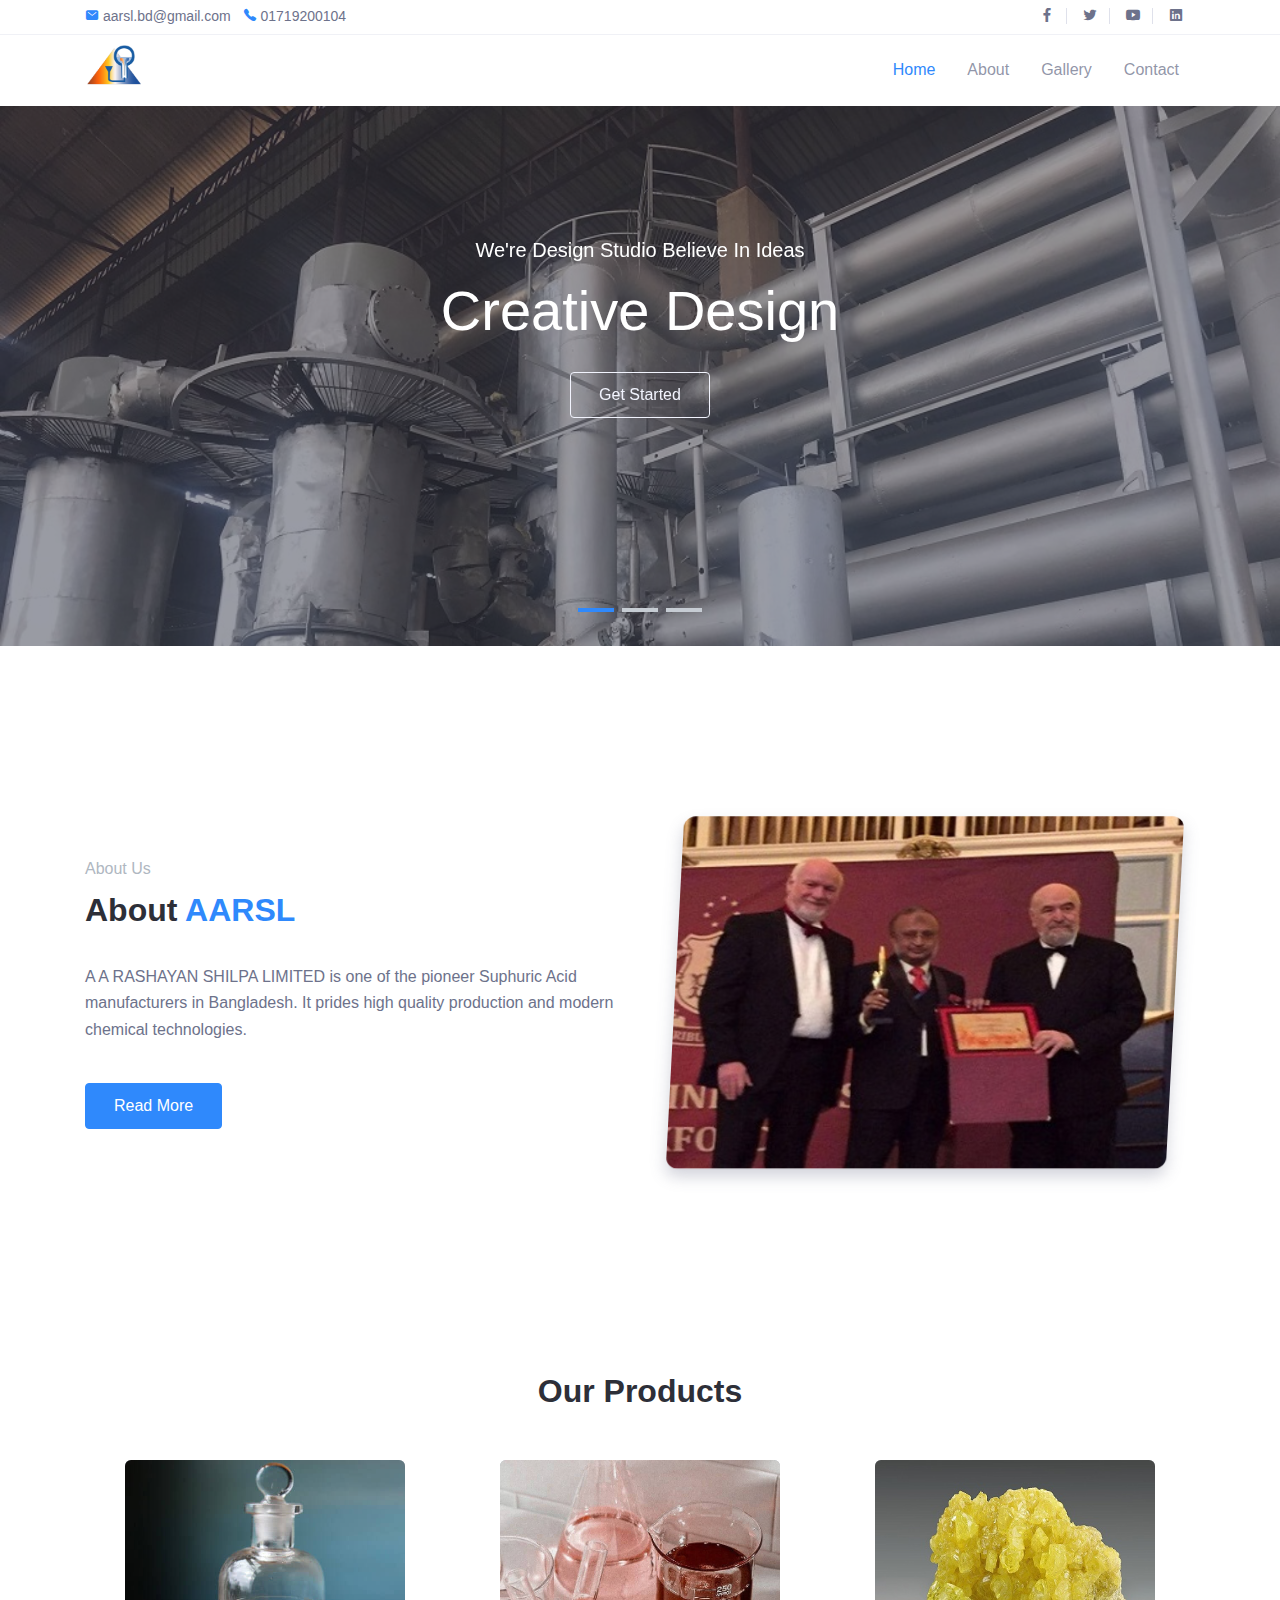
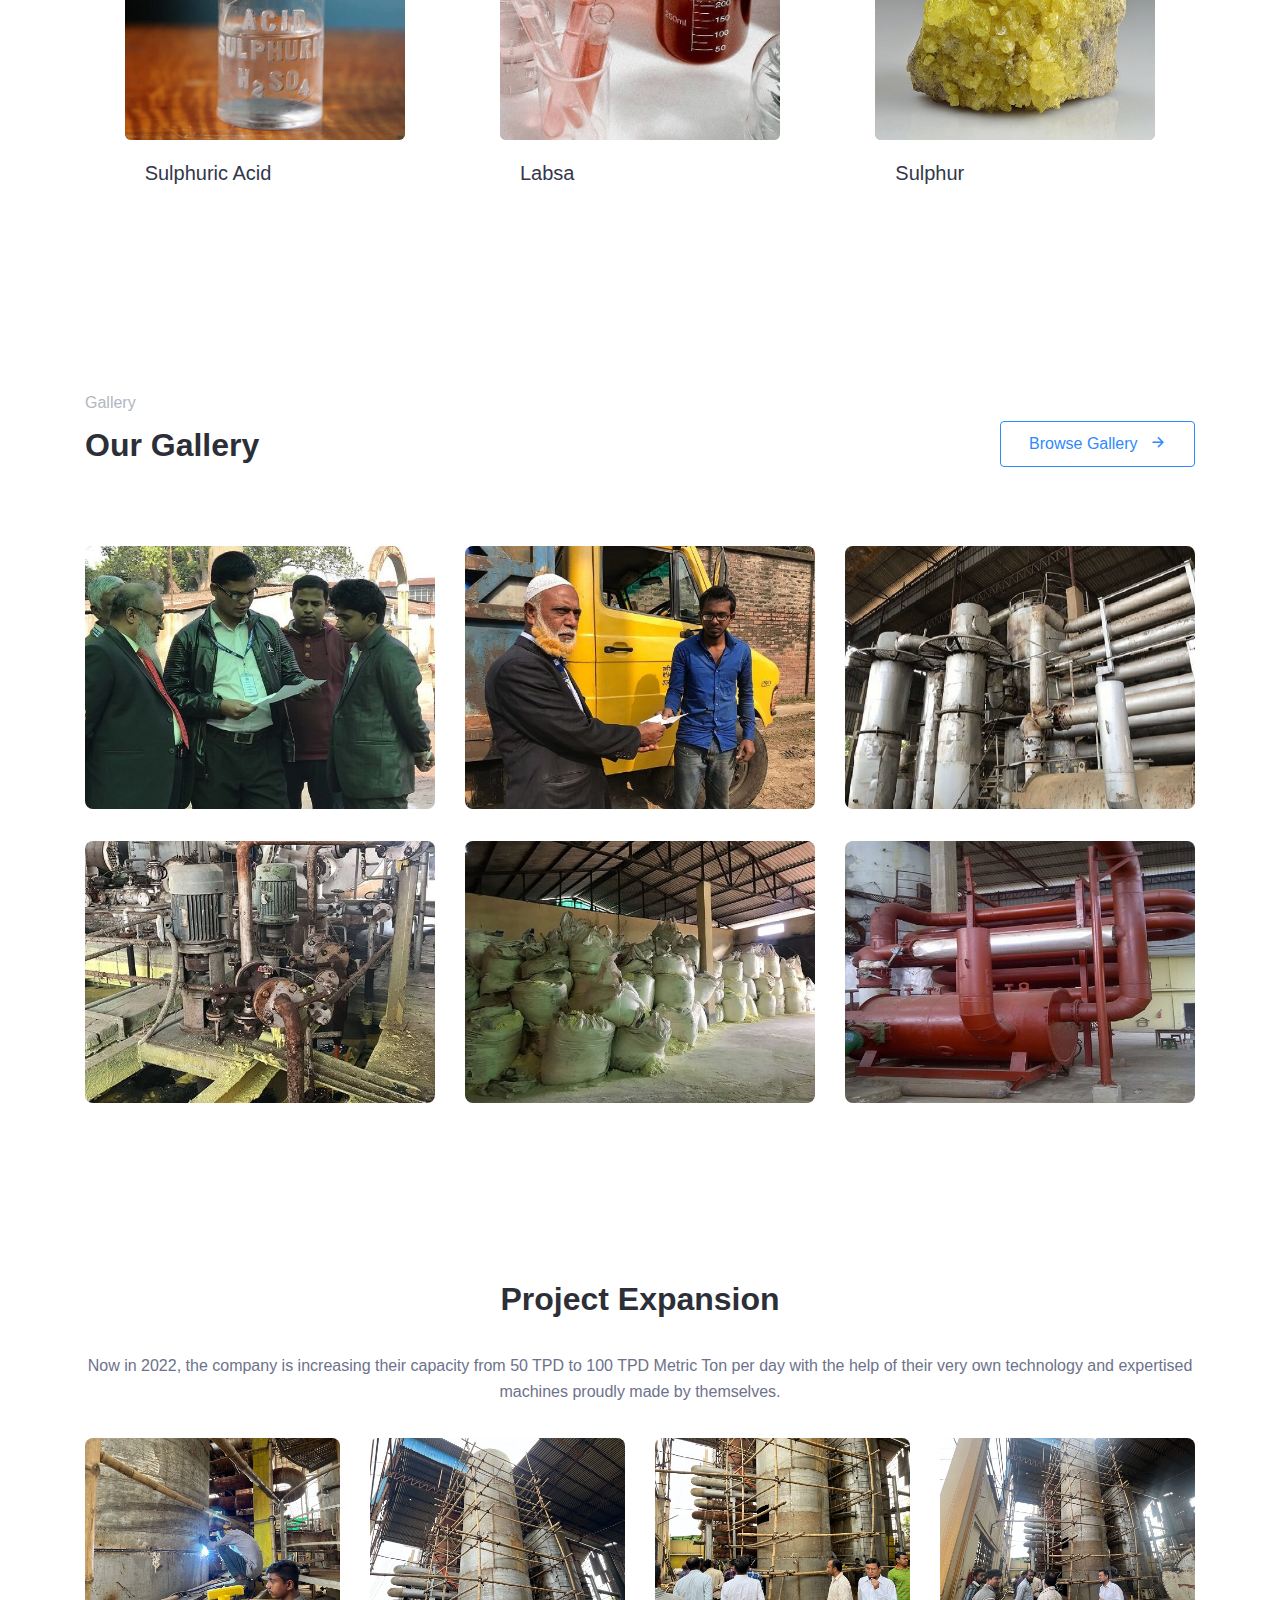
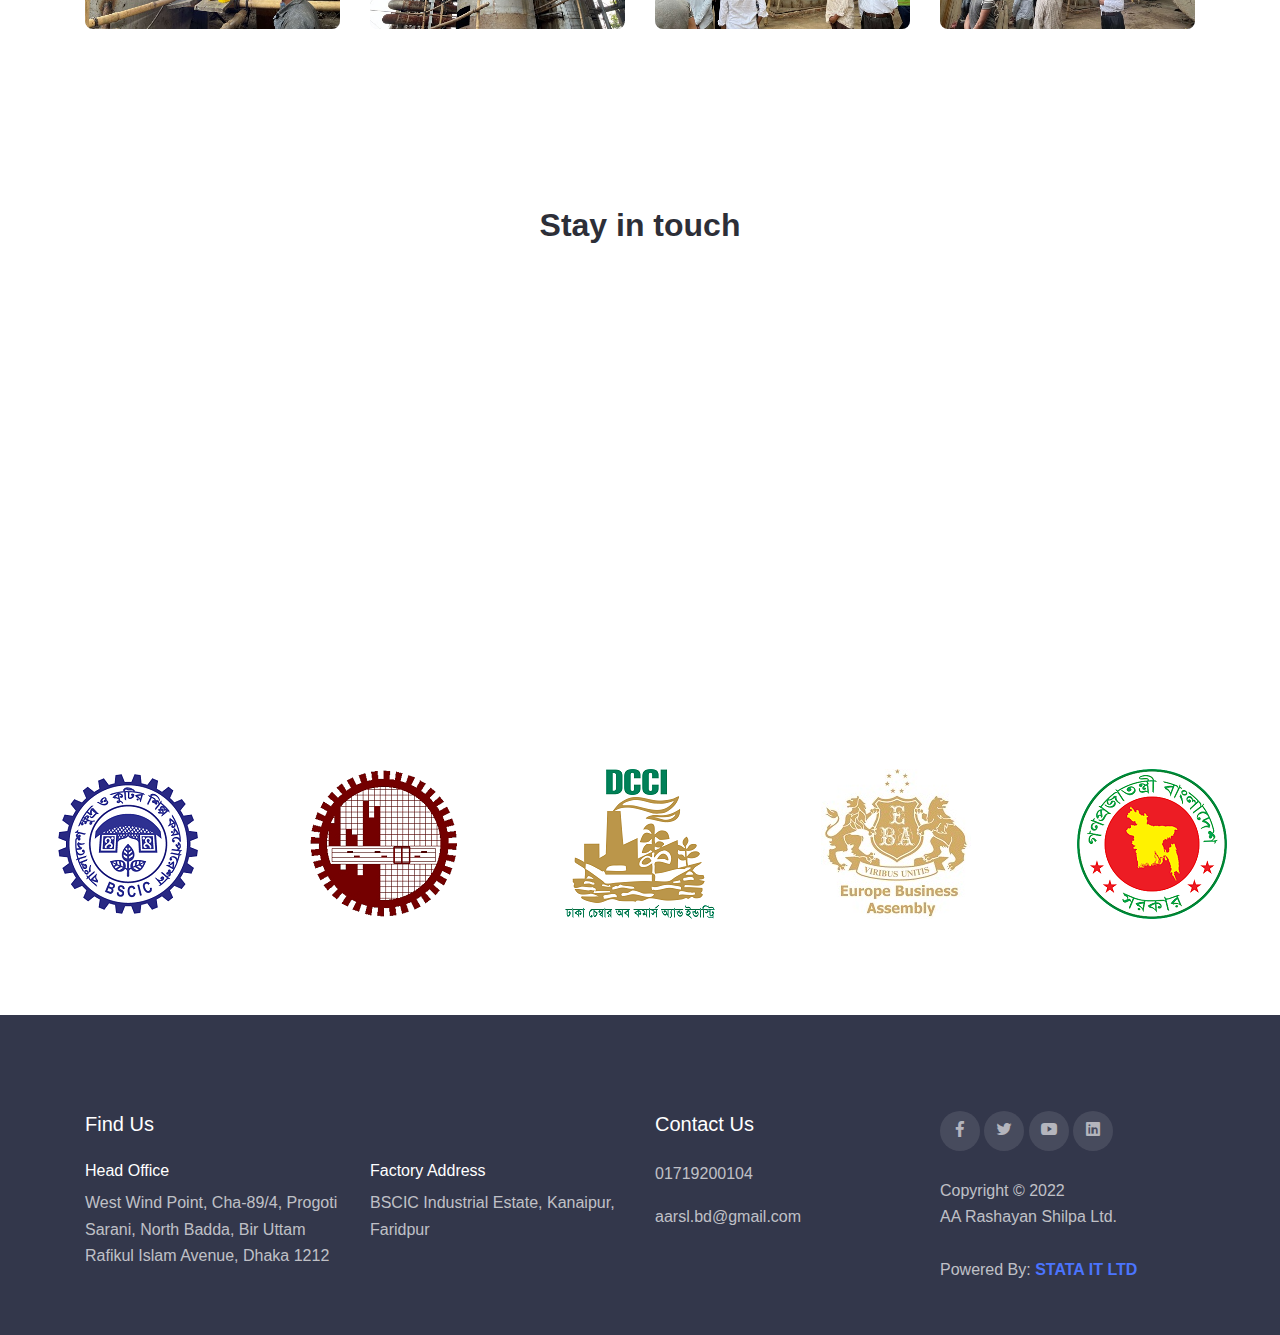
==== html/index.html @ 82ec521a "first commit" ====
<!DOCTYPE html>
<html lang="en">
  <head>
    <meta charset="UTF-8" />
    <meta name="viewport" content="width=device-width, initial-scale=1.0" />

    <meta http-equiv="X-UA-Compatible" content="IE=edge" />

    <meta name="copyright" content="MACode ID, https://macodeid.com/" />

    <title>AA Rashayan Shilpa Ltd.</title>

    <link rel="icon" href="../assets/img/AAA-LOGO.png" type="image/icon type" />

    <link rel="stylesheet" href="../assets/css/bootstrap.css" />

    <link rel="stylesheet" href="../assets/css/maicons.css" />

    <link rel="stylesheet" href="../assets/vendor/animate/animate.css" />

    <link
      rel="stylesheet"
      href="../assets/vendor/owl-carousel/css/owl.carousel.css"
    />

    <link
      rel="stylesheet"
      href="../assets/vendor/fancybox/css/jquery.fancybox.css"
    />

    <link rel="stylesheet" href="../assets/css/theme.css" />

    <link rel="stylesheet" href="../assets/css/style.css" />
  </head>
  <body>
    <!-- Back to top button -->
    <div class="back-to-top"></div>

    <header>
      <div class="top-bar">
        <div class="container">
          <div class="row align-items-center">
            <div class="col-md-8">
              <div class="d-inline-block">
                <span class="mai-mail fg-primary"></span>
                <a href="mailto:contact@mail.com">aarsl.bd@gmail.com</a>
              </div>
              <div class="d-inline-block ml-2">
                <span class="mai-call fg-primary"></span>
                <a href="tel:+0011223495">01719200104</a>
              </div>
            </div>
            <div class="col-md-4 text-right d-none d-md-block">
              <div class="social-mini-button">
                <a href="#"><span class="mai-logo-facebook-f"></span></a>
                <a href="#"><span class="mai-logo-twitter"></span></a>
                <a href="#"><span class="mai-logo-youtube"></span></a>
                <a href="#"><span class="mai-logo-linkedin"></span></a>
              </div>
            </div>
          </div>
        </div>
        <!-- .container -->
      </div>
      <!-- .top-bar -->

      <nav class="navbar navbar-expand-lg navbar-light">
        <div class="container">
          <a href="index.html" style="margin-top: -10px" class="navbar-brand"
            ><img
              width="60px"
              height="auto"
              src="../assets/img/AAA-LOGO.png"
              alt=""
          /></a>

          <button
            class="navbar-toggler"
            data-toggle="collapse"
            data-target="#navbarContent"
            aria-controls="navbarContent"
            aria-expanded="false"
            aria-label="Toggle navigation"
          >
            <span class="navbar-toggler-icon"></span>
          </button>

          <div class="navbar-collapse collapse" id="navbarContent">
            <ul class="navbar-nav ml-auto pt-3 pt-lg-0">
              <li class="nav-item active">
                <a href="index.html" class="nav-link">Home</a>
              </li>
              <li class="nav-item">
                <a href="about.html" class="nav-link">About</a>
              </li>
              <li class="nav-item">
                <a href="gallery.html" class="nav-link">Gallery</a>
              </li>

              <li class="nav-item">
                <a href="contact.html" class="nav-link">Contact</a>
              </li>
            </ul>
          </div>
        </div>
        <!-- .container -->
      </nav>
      <!-- .navbar -->

      <div class="page-banner home-banner mb-5">
        <div class="slider-wrapper">
          <div class="owl-carousel hero-carousel">
            <div class="hero-carousel-item">
              <img src="../assets/img/slider.jpg" alt="" />
              <div class="img-caption">
                <div class="subhead">We're design studio believe in ideas</div>
                <h1 class="mb-4">Creative Design</h1>
                <a href="#services" class="btn btn-outline-light"
                  >Get Started</a
                >
              </div>
            </div>
            <div class="hero-carousel-item">
              <img src="../assets/img/sliderr.jpg" alt="" />
              <div class="img-caption">
                <h1 class="mb-4">We combine Design, Thinking, and Technical</h1>
                <a href="#services" class="btn btn-outline-light"
                  >Get Started</a
                >
                <a href="#services" class="btn btn-primary">See Pricing</a>
              </div>
            </div>
            <div class="hero-carousel-item">
              <img
                style="background-position: center"
                src="../assets/img/slider1.jpg"
                alt=""
              />
              <div class="img-caption">
                <div class="subhead">Easy way to build perfect website</div>
                <h1 class="mb-4">
                  Beautify handcrafted templates for your website
                </h1>
                <a href="#services" class="btn btn-primary">Read More</a>
              </div>
            </div>
          </div>
        </div>
        <!-- .slider-wrapper -->
      </div>
      <!-- .page-banner -->
    </header>

    <main>
      <div class="page-section">
        <div class="container">
          <div class="row align-items-center">
            <div class="col-lg-6 py-3">
              <div class="subhead">About Us</div>
              <h2 class="title-section">
                About <span class="fg-primary">AARSL</span>
              </h2>

              <p>
                A A RASHAYAN SHILPA LIMITED is one of the pioneer Suphuric Acid
                manufacturers in Bangladesh. It prides high quality production
                and modern chemical technologies.
              </p>

              <a href="about.html" class="btn btn-primary mt-4">Read More</a>
            </div>
            <div class="col-lg-6 py-3">
              <div class="about-img">
                <img src="../assets/img/receive_award.jpg" alt="" />
              </div>
            </div>
          </div>
        </div>
      </div>
      <!-- .page-section -->

      <!-- <div class="page-section">
      <div class="container">
        <div class="text-center">
          <div class="subhead">Our Services</div>
          <h2 class="title-section">See what can we do for your Projects</h2>
        </div>

        <div class="row justify-content-center">
          <div class="col-md-6 col-lg-4 col-xl-3 py-3 mb-3">
            <div class="text-center">
              <div class="img-fluid mb-4">
                <img src="../assets/img/icons/web_development.svg" alt="">
              </div>
              <h5>Web Development</h5>
            </div>
          </div>
          <div class="col-md-6 col-lg-4 col-xl-3 py-3 mb-3">
            <div class="text-center">
              <div class="img-fluid mb-4">
                <img src="../assets/img/icons/graphics_design.svg" alt="">
              </div>
              <h5>Graphics Design</h5>
            </div>
          </div>

          <div class="col-md-6 col-lg-4 col-xl-3 py-3 mb-3">
            <div class="text-center">
              <div class="img-fluid mb-4">
                <img src="../assets/img/icons/seo_and_marketing.svg" alt="">
              </div>
              <h5>SEO & Marketing</h5>
            </div>
          </div>

          <div class="col-md-6 col-lg-4 col-xl-3 py-3 mb-3">
            <div class="text-center">
              <div class="img-fluid mb-4">
                <img src="../assets/img/icons/customer_services.svg" alt="">
              </div>
              <h5>Customer Services</h5>
            </div>
          </div>

          <div class="col-md-6 col-lg-4 col-xl-3 py-3 mb-3">
            <div class="text-center">
              <div class="img-fluid mb-4">
                <img src="../assets/img/icons/app_development.svg" alt="">
              </div>
              <h5>App Development</h5>
            </div>
          </div>

          <div class="col-md-6 col-lg-4 col-xl-3 py-3 mb-3">
            <div class="text-center">
              <div class="img-fluid mb-4">
                <img src="../assets/img/icons/ui_ux_design.svg" alt="">
              </div>
              <h5>UI/UX Design</h5>
            </div>
          </div>

          <div class="col-md-6 col-lg-4 col-xl-3 py-3 mb-3">
            <div class="text-center">
              <div class="img-fluid mb-4">
                <img src="../assets/img/icons/product_design.svg" alt="">
              </div>
              <h5>Product Design</h5>
            </div>
          </div>

          <div class="col-md-6 col-lg-4 col-xl-3 py-3 mb-3">
            <div class="text-center">
              <div class="img-fluid mb-4">
                <img src="../assets/img/icons/data_analyst.svg" alt="">
              </div>
              <h5>Data Analyst</h5>
            </div>
          </div>

        </div>
      </div> 
    </div>  -->

      <div class="page-section">
        <div class="container">
          <div class="text-center">
            <!-- <div class="subhead">Our Products</div> -->
            <h2 class="title-section">Our Products</h2>
          </div>

          <div class="owl-carousel team-carousel mt-5">
            <div class="team-wrap">
              <div class="team-profile">
                <img src="../assets/img/h2so4.jpg" alt="" />
              </div>
              <div class="team-content">
                <h5>Sulphuric Acid</h5>
                <!-- <div class="text-sm fg-grey">Chief Executive Officer</div>

              <div class="social-button">
                <a href="#"><span class="mai-logo-facebook-messenger"></span></a>
                <a href="#"><span class="mai-call"></span></a>
                <a href="#"><span class="mai-mail"></span></a>
              </div> -->
              </div>
            </div>

            <div class="team-wrap">
              <div class="team-profile">
                <img src="../assets/img/labsa.jpg" alt="" />
              </div>
              <div class="team-content">
                <h5>Labsa</h5>
                <!-- <div class="text-sm fg-grey">Chief Technology Officer</div>

              <div class="social-button">
                <a href="#"><span class="mai-logo-facebook-messenger"></span></a>
                <a href="#"><span class="mai-call"></span></a>
                <a href="#"><span class="mai-mail"></span></a>
              </div> -->
              </div>
            </div>

            <div class="team-wrap">
              <div class="team-profile">
                <img src="../assets/img/sulphur.jpg" alt="" />
              </div>
              <div class="team-content">
                <h5>Sulphur</h5>
                <!-- <div class="text-sm fg-grey">Product Manager</div>

              <div class="social-button">
                <a href="#"><span class="mai-logo-facebook-messenger"></span></a>
                <a href="#"><span class="mai-call"></span></a>
                <a href="#"><span class="mai-mail"></span></a>
              </div> -->
              </div>
            </div>
          </div>
        </div>
        <!-- .container -->
      </div>
      <!-- .page-section -->

      <div class="page-section">
        <div class="container">
          <div class="row align-items-center">
            <div class="col-md-6 py-3">
              <div class="subhead">Gallery</div>
              <h2 class="title-section">Our Gallery</h2>
            </div>
            <div class="col-md-6 py-3 text-md-right">
              <a href="portfolio.html" class="btn btn-outline-primary"
                >Browse Gallery <span class="mai-arrow-forward ml-2"></span
              ></a>
            </div>
          </div>

          <div class="row mt-3">
            <div class="col-lg-4 py-3">
              <div class="portfolio">
                <a href="../assets/img/p2.JPG" data-fancybox="portfolio">
                  <img src="../assets/img/p2.JPG" alt="" />
                </a>
              </div>
            </div>
            <div class="col-lg-4 py-3">
              <div class="portfolio">
                <a href="../assets/img/p3.JPG" data-fancybox="portfolio">
                  <img src="../assets/img/p3.JPG" alt="" />
                </a>
              </div>
            </div>
            <div class="col-lg-4 py-3">
              <div class="portfolio">
                <a href="../assets/img/p4.JPG" data-fancybox="portfolio">
                  <img src="../assets/img/p4.JPG" alt="" />
                </a>
              </div>
            </div>
            <div class="col-lg-4 py-3">
              <div class="portfolio">
                <a href="../assets/img/p5.JPG" data-fancybox="portfolio">
                  <img src="../assets/img/p5.JPG" alt="" />
                </a>
              </div>
            </div>
            <div class="col-lg-4 py-3">
              <div class="portfolio">
                <a href="../assets/img/p6.JPG" data-fancybox="portfolio">
                  <img src="../assets/img/p6.JPG" alt="" />
                </a>
              </div>
            </div>
            <div class="col-lg-4 py-3">
              <div class="portfolio">
                <a href="../assets/img/p7.jpg" data-fancybox="portfolio">
                  <img src="../assets/img/p7.jpg" alt="" />
                </a>
              </div>
            </div>
          </div>
        </div>
      </div>

      <!-- Testimonials -->
      <!-- <div class="page-section">
      <div class="container">
        <div class="owl-carousel testimonial-carousel">
          <div class="card-testimonial">
            <div class="content">
              The quick, brown fox jumps over a lazy dog. DJs flock by when MTV ax quiz prog. Junk MTV quiz graced by fox whelps. Bawds jog, flick quartz, vex nymphs. Waltz, bad nymph
            </div>
            <div class="author">
              <div class="avatar">
                <img src="../assets/img/person/person_1.jpg" alt="">
              </div>
              <div class="d-inline-block ml-2">
                <div class="author-name">Sam Watson</div>
                <div class="author-info">CEO - Mosh Elite Ltd.</div>
              </div>
            </div>
          </div>

          <div class="card-testimonial">
            <div class="content">
              The quick, brown fox jumps over a lazy dog. DJs flock by when MTV ax quiz prog. Junk MTV quiz graced by fox whelps. Bawds jog, flick quartz, vex nymphs. Waltz, bad nymph
            </div>
            <div class="author">
              <div class="avatar">
                <img src="../assets/img/person/person_2.jpg" alt="">
              </div>
              <div class="d-inline-block ml-2">
                <div class="author-name">Edinson Alfa</div>
                <div class="author-info">CEO - Mosh Elite Ltd.</div>
              </div>
            </div>
          </div>

          <div class="card-testimonial">
            <div class="content">
              The quick, brown fox jumps over a lazy dog. DJs flock by when MTV ax quiz prog. Junk MTV quiz graced by fox whelps. Bawds jog, flick quartz, vex nymphs. Waltz, bad nymph
            </div>
            <div class="author">
              <div class="avatar">
                <img src="../assets/img/person/person_3.jpg" alt="">
              </div>
              <div class="d-inline-block ml-2">
                <div class="author-name">May Halloway</div>
                <div class="author-info">CEO - Mosh Elite Ltd.</div>
              </div>
            </div>
          </div>

          <div class="card-testimonial">
            <div class="content">
              The quick, brown fox jumps over a lazy dog. DJs flock by when MTV ax quiz prog. Junk MTV quiz graced by fox whelps. Bawds jog, flick quartz, vex nymphs. Waltz, bad nymph
            </div>
            <div class="author">
              <div class="avatar">
                <img src="../assets/img/person/person_1.jpg" alt="">
              </div>
              <div class="d-inline-block ml-2">
                <div class="author-name">Sam Watson</div>
                <div class="author-info">CEO - Mosh Elite Ltd.</div>
              </div>
            </div>
          </div>

          <div class="card-testimonial">
            <div class="content">
              The quick, brown fox jumps over a lazy dog. DJs flock by when MTV ax quiz prog. Junk MTV quiz graced by fox whelps. Bawds jog, flick quartz, vex nymphs. Waltz, bad nymph
            </div>
            <div class="author">
              <div class="avatar">
                <img src="../assets/img/person/person_2.jpg" alt="">
              </div>
              <div class="d-inline-block ml-2">
                <div class="author-name">Edinson Alfa</div>
                <div class="author-info">CEO - Mosh Elite Ltd.</div>
              </div>
            </div>
          </div>

          <div class="card-testimonial">
            <div class="content">
              The quick, brown fox jumps over a lazy dog. DJs flock by when MTV ax quiz prog. Junk MTV quiz graced by fox whelps. Bawds jog, flick quartz, vex nymphs. Waltz, bad nymph
            </div>
            <div class="author">
              <div class="avatar">
                <img src="../assets/img/person/person_3.jpg" alt="">
              </div>
              <div class="d-inline-block ml-2">
                <div class="author-name">May Halloway</div>
                <div class="author-info">CEO - Mosh Elite Ltd.</div>
              </div>
            </div>
          </div>

        </div> 
      </div> 
    </div>  -->

      <div class="page-section">
        <div class="container">
          <div class="text-center">
            <!-- <div class="subhead">News</div> -->
            <h2 class="title-section">Project Expansion</h2>
            <p>
              Now in 2022, the company is increasing their capacity from 50 TPD
              to 100 TPD Metric Ton per day with the help of their very own
              technology and expertised machines proudly made by themselves.
            </p>
          </div>

          <div class="row mt-3">
            <div class="col-lg-3 py-3">
              <div class="portfolio">
                <img src="../assets/img/expansion1.JPG" alt="" />
              </div>
            </div>
            <div class="col-lg-3 py-3">
              <div class="portfolio">
                <img src="../assets/img/expansion2.JPG" alt="" />
              </div>
            </div>
            <div class="col-lg-3 py-3">
              <div class="portfolio">
                <img src="../assets/img/expansion3.JPG" alt="" />
              </div>
            </div>
            <div class="col-lg-3 py-3">
              <div class="portfolio">
                <img src="../assets/img/expansion4.JPG" alt="" />
              </div>
            </div>
          </div>

          <!-- <div class="row my-5 card-blog-row">
          <div class="col-lg-3 py-3">
            <div class="card-blog">
              <div class="header">
                <div class="entry-footer">
                  <div class="post-author">Sam Newman</div>
                  <a href="#" class="post-date">23 Apr 2020</a>
                </div>
              </div>
              <div class="body">
                <div class="post-title"><a href="blog-single.html">What is Business Management?</a></div>
              </div>
              <div class="footer">
                <a href="blog-single.html">Read More <span class="mai-chevron-forward text-sm"></span></a>
              </div>
            </div>
          </div>
          <div class="col-lg-3 py-3">
            <div class="card-blog">
              <div class="header">
                <div class="avatar">
                  <img src="../assets/img/person/person_1.jpg" alt="">
                </div>
                <div class="entry-footer">
                  <div class="post-author">Sam Newman</div>
                  <a href="#" class="post-date">23 Apr 2020</a>
                </div>
              </div>
              <div class="body">
                <div class="post-title"><a href="blog-single.html">What is Business Management?</a></div>
                <div class="post-excerpt">Lorem, ipsum dolor sit amet consectetur adipisicing elit.</div>
              </div>
              <div class="footer">
                <a href="blog-single.html">Read More <span class="mai-chevron-forward text-sm"></span></a>
              </div>
            </div>
          </div>
          <div class="col-lg-3 py-3">
            <div class="card-blog">
              <div class="header">
                <div class="avatar">
                  <img src="../assets/img/person/person_2.jpg" alt="">
                </div>
                <div class="entry-footer">
                  <div class="post-author">Sam Newman</div>
                  <a href="#" class="post-date">23 Apr 2020</a>
                </div>
              </div>
              <div class="body">
                <div class="post-title"><a href="blog-single.html">What is Business Management?</a></div>
                <div class="post-excerpt">Lorem, ipsum dolor sit amet consectetur adipisicing elit.</div>
              </div>
              <div class="footer">
                <a href="blog-single.html">Read More <span class="mai-chevron-forward text-sm"></span></a>
              </div>
            </div>
          </div>
          <div class="col-lg-3 py-3">
            <div class="card-blog">
              <div class="header">
                <div class="avatar">
                  <img src="../assets/img/person/person_3.jpg" alt="">
                </div>
                <div class="entry-footer">
                  <div class="post-author">Sam Newman</div>
                  <a href="#" class="post-date">23 Apr 2020</a>
                </div>
              </div>
              <div class="body">
                <div class="post-title"><a href="blog-single.html">What is Business Management?</a></div>
                <div class="post-excerpt">Lorem, ipsum dolor sit amet consectetur adipisicing elit.</div>
              </div>
              <div class="footer">
                <a href="blog-single.html">Read More <span class="mai-chevron-forward text-sm"></span></a>
              </div>
            </div>
          </div>
        </div>

        <div class="text-center">
          <a href="blog.html" class="btn btn-primary">View More</a>
        </div> -->
        </div>
        <!-- .container -->
      </div>
      <!-- .page-section -->

      <div class="page-section">
        <div class="container">
          <div class="text-center">
            <h2 class="title-section mb-3">Stay in touch</h2>
          </div>

          <div class="container">
            <div class="row">
              <div
                class="wow fadeInUp col-md-6 col-sm-12"
                data-wow-delay="0.4s"
              >
                <div class="map-responsive">
                  <iframe
                    src="https://www.google.com/maps/embed?pb=!1m18!1m12!1m3!1d3657.5307082284444!2d89.77288691536026!3d23.549375702342065!2m3!1f0!2f0!3f0!3m2!1i1024!2i768!4f13.1!3m3!1m2!1s0x39fe373580f1abe5%3A0xeb6e9295c321414c!2sSyed%20Industrial%20Zone!5e0!3m2!1sen!2sbd!4v1668666465038!5m2!1sen!2sbd"
                    width="600"
                    height="450"
                    frameborder="0"
                    style="border: 0"
                    allowfullscreen
                  ></iframe>
                </div>
              </div>

              <div class="col-md-6 col-sm-12">
                <div class="col-md-12 col-sm-12">
                  <div class="about-info">
                    <div
                      class="section-title wow fadeInUp"
                      data-wow-delay="0.2s"
                    >
                      <h2>Contact Us</h2>
                    </div>

                    <div class="wow fadeInUp" data-wow-delay="0.4s">
                      <div class="mycontainer">
                        <div class="myrow">
                          <div class="mycol">
                            <h4>Head Office</h4>
                            <p>
                              West Wind Point, Cha-89/4, Progoti Sarani, North
                              Badda, Bir Uttam Rafikul Islam Avenue, Dhaka 1212,
                            </p>
                          </div>
                          <div class="mycol">
                            <h4>Factory Address</h4>
                            <p>BSCIC Industrial Estate, Kanaipur, Faridpur</p>
                          </div>
                        </div>
                      </div>
                      <br />
                      <button class="bg-danger">0 1 7 1 9 2 0 0 1 0 4</button>
                      <hr />
                    </div>
                  </div>
                </div>
              </div>
            </div>
          </div>
        </div>
        <!-- .container -->
      </div>
      <!-- .page-section -->

      <div class="page-section">
        <div class="container-fluid">
          <div
            class="row row-cols-md-3 row-cols-lg-5 justify-content-center text-center"
          >
            <div class="py-3 px-5">
              <img src="../assets/img/m1.png" alt="" />
            </div>
            <div class="py-3 px-5">
              <img src="../assets/img/m2.png" alt="" />
            </div>
            <div class="py-3 px-5">
              <img src="../assets/img//m3.png" alt="" />
            </div>
            <div class="py-3 px-5">
              <img src="../assets/img/m4.jpg" alt="" />
            </div>
            <div class="py-3 px-5">
              <img src="../assets/img/m5.png" alt="" />
            </div>
          </div>
        </div>
        <!-- .container-fluid -->
      </div>
      <!-- .page-section -->
    </main>

    <footer class="page-footer">
      <div class="container">
        <div class="row">
          <div class="col-lg-3 py-3">
            <h5>Find Us</h5>
            <h6>Head Office</h6>
            <p>
              West Wind Point, Cha-89/4, Progoti <br />
              Sarani, North Badda, Bir Uttam <br />
              Rafikul Islam Avenue, Dhaka 1212
            </p>
          </div>
          <div class="col-lg-3 py-3">
            <h5 style="color: #33374b">Company</h5>
            <h6>Factory Address</h6>
            <p>BSCIC Industrial Estate, Kanaipur, Faridpur</p>
          </div>

          <div class="col-lg-3 py-3">
            <h5>Contact Us</h5>
            <p>01719200104</p>
            <p>aarsl.bd@gmail.com</p>
          </div>

          <div class="col-lg-3 py-3">
            <div class="sosmed-button">
              <a href="#"><span class="mai-logo-facebook-f"></span></a>
              <a href="#"><span class="mai-logo-twitter"></span></a>
              <a href="#"><span class="mai-logo-youtube"></span></a>
              <a href="#"><span class="mai-logo-linkedin"></span></a>
            </div>

            <p>
              <br />Copyright &copy; 2022 <br />AA Rashayan Shilpa Ltd.
              <br /><br />Powered By:
              <a rel="nofollow" href="https://statabd.com/" target="_parent"
                ><b> STATA IT LTD</b></a
              >
            </p>
          </div>
        </div>
      </div>
    </footer>

    <script src="../assets/js/jquery-3.5.1.min.js"></script>

    <script src="../assets/js/bootstrap.bundle.min.js"></script>

    <script src="../assets/vendor/owl-carousel/js/owl.carousel.min.js"></script>

    <script src="../assets/vendor/wow/wow.min.js"></script>

    <script src="../assets/vendor/fancybox/js/jquery.fancybox.min.js"></script>

    <script src="../assets/vendor/isotope/isotope.pkgd.min.js"></script>

    <script src="../assets/js/google-maps.js"></script>

    <script src="../assets/js/theme.js"></script>

    <!-- <script async defer src="https://maps.googleapis.com/maps/api/js?key=AIzaSyAIA_zqjFMsJM_sxP9-6Pde5vVCTyJmUHM&callback=initMap"></script> -->
  </body>
</html>
---- assets/css/maicons.css ----
@font-face {
  font-family: 'maicons';
  src:  url('../fonts/maicons.eot?c9nlkl');
  src:  url('../fonts/maicons.eot?c9nlkl#iefix') format('embedded-opentype'),
    url('../fonts/maicons.ttf?c9nlkl') format('truetype'),
    url('../fonts/maicons.woff?c9nlkl') format('woff'),
    url('../fonts/maicons.svg?c9nlkl#maicons') format('svg');
  font-weight: normal;
  font-style: normal;
  font-display: block;
}

[class^="mai-"], [class*=" mai-"] {
  /* use !important to prevent issues with browser extensions that change fonts */
  font-family: 'maicons' !important;
  speak: none;
  font-style: normal;
  font-weight: normal;
  font-variant: normal;
  text-transform: none;
  line-height: 1;

  /* Better Font Rendering =========== */
  -webkit-font-smoothing: antialiased;
  -moz-osx-font-smoothing: grayscale;
}

.mai-add:before {
  content: "\e900";
}
.mai-add-circle:before {
  content: "\e901";
}
.mai-add-circle-outline:before {
  content: "\e902";
}
.mai-airplane:before {
  content: "\e903";
}
.mai-airplane-outline:before {
  content: "\e904";
}
.mai-alarm:before {
  content: "\e905";
}
.mai-alarm-outline:before {
  content: "\e906";
}
.mai-albums:before {
  content: "\e907";
}
.mai-albums-outline:before {
  content: "\e908";
}
.mai-alert:before {
  content: "\e909";
}
.mai-alert-circle:before {
  content: "\e90a";
}
.mai-alert-circle-outline:before {
  content: "\e90b";
}
.mai-analytics:before {
  content: "\e90c";
}
.mai-analytics-outline:before {
  content: "\e90d";
}
.mai-aperture:before {
  content: "\e90e";
}
.mai-aperture-outline:before {
  content: "\e90f";
}
.mai-apps:before {
  content: "\e910";
}
.mai-apps-outline:before {
  content: "\e911";
}
.mai-archive:before {
  content: "\e912";
}
.mai-archive-outline:before {
  content: "\e913";
}
.mai-arrow-back:before {
  content: "\e914";
}
.mai-arrow-back-circle:before {
  content: "\e915";
}
.mai-arrow-back-circle-outline:before {
  content: "\e916";
}
.mai-arrow-down:before {
  content: "\e917";
}
.mai-arrow-down-circle:before {
  content: "\e918";
}
.mai-arrow-down-circle-outline:before {
  content: "\e919";
}
.mai-arrow-forward:before {
  content: "\e91a";
}
.mai-arrow-forward-circle:before {
  content: "\e91b";
}
.mai-arrow-forward-circle-outline:before {
  content: "\e91c";
}
.mai-arrow-redo:before {
  content: "\e91d";
}
.mai-arrow-redo-circle:before {
  content: "\e91e";
}
.mai-arrow-redo-circle-outline:before {
  content: "\e91f";
}
.mai-arrow-redo-outline:before {
  content: "\e920";
}
.mai-arrow-undo:before {
  content: "\e921";
}
.mai-arrow-undo-circle:before {
  content: "\e922";
}
.mai-arrow-undo-circle-outline:before {
  content: "\e923";
}
.mai-arrow-undo-outline:before {
  content: "\e924";
}
.mai-arrow-up:before {
  content: "\e925";
}
.mai-arrow-up-circle:before {
  content: "\e926";
}
.mai-arrow-up-circle-outline:before {
  content: "\e927";
}
.mai-at:before {
  content: "\e928";
}
.mai-at-circle:before {
  content: "\e929";
}
.mai-at-circle-outline:before {
  content: "\e92a";
}
.mai-attach:before {
  content: "\e92b";
}
.mai-attach-outline:before {
  content: "\e92c";
}
.mai-backspace:before {
  content: "\e92d";
}
.mai-backspace-outline:before {
  content: "\e92e";
}
.mai-bandage:before {
  content: "\e92f";
}
.mai-bandage-outline:before {
  content: "\e930";
}
.mai-bar-chart:before {
  content: "\e932";
}
.mai-bar-chart-outline:before {
  content: "\e933";
}
.mai-barbell:before {
  content: "\e931";
}
.mai-barcode:before {
  content: "\e934";
}
.mai-barcode-outline:before {
  content: "\e935";
}
.mai-baseball:before {
  content: "\e936";
}
.mai-baseball-outline:before {
  content: "\e937";
}
.mai-basket:before {
  content: "\e938";
}
.mai-basket-outline:before {
  content: "\e93b";
}
.mai-basketball:before {
  content: "\e939";
}
.mai-basketball-outline:before {
  content: "\e93a";
}
.mai-battery-charging:before {
  content: "\e93c";
}
.mai-battery-dead:before {
  content: "\e93d";
}
.mai-battery-full:before {
  content: "\e93e";
}
.mai-battery-half:before {
  content: "\e93f";
}
.mai-beaker:before {
  content: "\e940";
}
.mai-beaker-outline:before {
  content: "\e941";
}
.mai-bed:before {
  content: "\e942";
}
.mai-bed-outline:before {
  content: "\e943";
}
.mai-beer:before {
  content: "\e944";
}
.mai-beer-outline:before {
  content: "\e945";
}
.mai-bicycle:before {
  content: "\e946";
}
.mai-bluetooth:before {
  content: "\e947";
}
.mai-boat:before {
  content: "\e948";
}
.mai-boat-outline:before {
  content: "\e949";
}
.mai-body:before {
  content: "\e94a";
}
.mai-body-outline:before {
  content: "\e94b";
}
.mai-bonfire:before {
  content: "\e94c";
}
.mai-bonfire-outline:before {
  content: "\e94d";
}
.mai-book:before {
  content: "\e94e";
}
.mai-book-outline:before {
  content: "\e953";
}
.mai-bookmark:before {
  content: "\e94f";
}
.mai-bookmark-outline:before {
  content: "\e950";
}
.mai-bookmarks:before {
  content: "\e951";
}
.mai-bookmarks-outline:before {
  content: "\e952";
}
.mai-briefcase:before {
  content: "\e954";
}
.mai-briefcase-outline:before {
  content: "\e955";
}
.mai-browsers:before {
  content: "\e956";
}
.mai-browsers-outline:before {
  content: "\e957";
}
.mai-brush:before {
  content: "\e958";
}
.mai-brush-outline:before {
  content: "\e959";
}
.mai-bug:before {
  content: "\e95a";
}
.mai-bug-outline:before {
  content: "\e95b";
}
.mai-build:before {
  content: "\e95c";
}
.mai-build-outline:before {
  content: "\e95d";
}
.mai-bulb:before {
  content: "\e95e";
}
.mai-bulb-outline:before {
  content: "\e95f";
}
.mai-bus:before {
  content: "\e960";
}
.mai-bus-outline:before {
  content: "\e963";
}
.mai-business:before {
  content: "\e961";
}
.mai-business-outline:before {
  content: "\e962";
}
.mai-cafe:before {
  content: "\e964";
}
.mai-cafe-outline:before {
  content: "\e965";
}
.mai-calculator:before {
  content: "\e966";
}
.mai-calculator-outline:before {
  content: "\e967";
}
.mai-calendar:before {
  content: "\e968";
}
.mai-calendar-outline:before {
  content: "\e969";
}
.mai-call:before {
  content: "\e96a";
}
.mai-call-outline:before {
  content: "\e96b";
}
.mai-camera:before {
  content: "\e96c";
}
.mai-camera-outline:before {
  content: "\e96d";
}
.mai-camera-reverse:before {
  content: "\e96e";
}
.mai-camera-reverse-outline:before {
  content: "\e96f";
}
.mai-car:before {
  content: "\e970";
}
.mai-car-outline:before {
  content: "\e97f";
}
.mai-car-sport:before {
  content: "\e980";
}
.mai-car-sport-outline:before {
  content: "\e981";
}
.mai-card:before {
  content: "\e971";
}
.mai-card-outline:before {
  content: "\e972";
}
.mai-caret-back:before {
  content: "\e973";
}
.mai-caret-back-circle:before {
  content: "\e974";
}
.mai-caret-back-circle-outline:before {
  content: "\e975";
}
.mai-caret-down:before {
  content: "\e976";
}
.mai-caret-down-circle:before {
  content: "\e977";
}
.mai-caret-down-circle-outline:before {
  content: "\e978";
}
.mai-caret-forward:before {
  content: "\e979";
}
.mai-caret-forward-circle:before {
  content: "\e97a";
}
.mai-caret-forward-circle-outline:before {
  content: "\e97b";
}
.mai-caret-up:before {
  content: "\e97c";
}
.mai-caret-up-circle:before {
  content: "\e97d";
}
.mai-caret-up-circle-outline:before {
  content: "\e97e";
}
.mai-cart:before {
  content: "\e982";
}
.mai-cart-outline:before {
  content: "\e983";
}
.mai-cash:before {
  content: "\e984";
}
.mai-cash-outline:before {
  content: "\e985";
}
.mai-chatbox:before {
  content: "\e986";
}
.mai-chatbox-ellipses:before {
  content: "\e987";
}
.mai-chatbox-ellipses-outline:before {
  content: "\e988";
}
.mai-chatbox-outline:before {
  content: "\e989";
}
.mai-chatbubble:before {
  content: "\e98a";
}
.mai-chatbubble-ellipses:before {
  content: "\e98b";
}
.mai-chatbubble-ellipses-outline:before {
  content: "\e98c";
}
.mai-chatbubble-outline:before {
  content: "\e98d";
}
.mai-chatbubbles:before {
  content: "\e98e";
}
.mai-chatbubbles-outline:before {
  content: "\e98f";
}
.mai-checkbox:before {
  content: "\e990";
}
.mai-checkbox-outline:before {
  content: "\e991";
}
.mai-checkmark:before {
  content: "\e992";
}
.mai-checkmark-circle:before {
  content: "\e993";
}
.mai-checkmark-circle-outline:before {
  content: "\e994";
}
.mai-checkmark-done:before {
  content: "\e995";
}
.mai-checkmark-done-circle:before {
  content: "\e996";
}
.mai-checkmark-done-circle-outline:before {
  content: "\e997";
}
.mai-chevron-back:before {
  content: "\e998";
}
.mai-chevron-back-circle:before {
  content: "\e999";
}
.mai-chevron-back-circle-outline:before {
  content: "\e99a";
}
.mai-chevron-down:before {
  content: "\e99b";
}
.mai-chevron-down-circle:before {
  content: "\e99c";
}
.mai-chevron-down-circle-outline:before {
  content: "\e99d";
}
.mai-chevron-forward:before {
  content: "\e99e";
}
.mai-chevron-forward-circle:before {
  content: "\e99f";
}
.mai-chevron-forward-circle-outline:before {
  content: "\e9a0";
}
.mai-chevron-up:before {
  content: "\e9a1";
}
.mai-chevron-up-circle:before {
  content: "\e9a2";
}
.mai-chevron-up-circle-outline:before {
  content: "\e9a3";
}
.mai-clipboard:before {
  content: "\e9a4";
}
.mai-clipboard-outline:before {
  content: "\e9a5";
}
.mai-close:before {
  content: "\e9a6";
}
.mai-close-circle:before {
  content: "\e9a7";
}
.mai-close-circle-outline:before {
  content: "\e9a8";
}
.mai-cloud:before {
  content: "\e9a9";
}
.mai-cloud-circle:before {
  content: "\e9aa";
}
.mai-cloud-circle-outline:before {
  content: "\e9ab";
}
.mai-cloud-done:before {
  content: "\e9ac";
}
.mai-cloud-done-outline:before {
  content: "\e9ad";
}
.mai-cloud-download:before {
  content: "\e9ae";
}
.mai-cloud-download-outline:before {
  content: "\e9af";
}
.mai-cloud-offline:before {
  content: "\e9b0";
}
.mai-cloud-offline-outline:before {
  content: "\e9b1";
}
.mai-cloud-outline:before {
  content: "\e9b2";
}
.mai-cloud-upload:before {
  content: "\e9b3";
}
.mai-cloud-upload-outline:before {
  content: "\e9b4";
}
.mai-cloudy:before {
  content: "\e9b5";
}
.mai-cloudy-night:before {
  content: "\e9b6";
}
.mai-cloudy-night-outline:before {
  content: "\e9b7";
}
.mai-cloudy-outline:before {
  content: "\e9b8";
}
.mai-code:before {
  content: "\e9b9";
}
.mai-code-download:before {
  content: "\e9ba";
}
.mai-code-slash:before {
  content: "\e9bb";
}
.mai-code-working:before {
  content: "\e9bc";
}
.mai-cog:before {
  content: "\e9bd";
}
.mai-color-fill:before {
  content: "\e9be";
}
.mai-color-fill-outline:before {
  content: "\e9bf";
}
.mai-color-filter:before {
  content: "\e9c0";
}
.mai-color-filter-outline:before {
  content: "\e9c1";
}
.mai-color-palette:before {
  content: "\e9c2";
}
.mai-color-palette-outline:before {
  content: "\e9c3";
}
.mai-color-wand:before {
  content: "\e9c4";
}
.mai-color-wand-outline:before {
  content: "\e9c5";
}
.mai-compass:before {
  content: "\e9c6";
}
.mai-compass-outline:before {
  content: "\e9c7";
}
.mai-construct:before {
  content: "\e9c8";
}
.mai-construct-outline:before {
  content: "\e9c9";
}
.mai-contract:before {
  content: "\e9ca";
}
.mai-contrast:before {
  content: "\e9cb";
}
.mai-copy:before {
  content: "\e9cc";
}
.mai-copy-outline:before {
  content: "\e9cd";
}
.mai-create:before {
  content: "\e9ce";
}
.mai-create-outline:before {
  content: "\e9cf";
}
.mai-crop:before {
  content: "\e9d0";
}
.mai-cube:before {
  content: "\e9d1";
}
.mai-cube-outline:before {
  content: "\e9d2";
}
.mai-cut:before {
  content: "\e9d3";
}
.mai-desktop:before {
  content: "\e9d4";
}
.mai-desktop-outline:before {
  content: "\e9d5";
}
.mai-disc:before {
  content: "\e9d6";
}
.mai-disc-outline:before {
  content: "\e9d7";
}
.mai-document:before {
  content: "\e9d8";
}
.mai-document-outline:before {
  content: "\e9d9";
}
.mai-document-text:before {
  content: "\e9dc";
}
.mai-document-text-outline:before {
  content: "\e9dd";
}
.mai-documents:before {
  content: "\e9da";
}
.mai-documents-outline:before {
  content: "\e9db";
}
.mai-download:before {
  content: "\e9de";
}
.mai-download-outline:before {
  content: "\e9df";
}
.mai-duplicate:before {
  content: "\e9e0";
}
.mai-duplicate-outline:before {
  content: "\e9e1";
}
.mai-ear:before {
  content: "\e9e2";
}
.mai-ear-outline:before {
  content: "\e9e3";
}
.mai-earth:before {
  content: "\e9e4";
}
.mai-earth-outline:before {
  content: "\e9e5";
}
.mai-easel:before {
  content: "\e9e6";
}
.mai-easel-outline:before {
  content: "\e9e7";
}
.mai-egg:before {
  content: "\e9e8";
}
.mai-egg-outline:before {
  content: "\e9e9";
}
.mai-ellipse:before {
  content: "\e9ea";
}
.mai-ellipse-outline:before {
  content: "\e9eb";
}
.mai-ellipsis-horizontal:before {
  content: "\e9ec";
}
.mai-ellipsis-horizontal-circle:before {
  content: "\e9ed";
}
.mai-ellipsis-vertical:before {
  content: "\e9ee";
}
.mai-ellipsis-vertical-circle:before {
  content: "\e9ef";
}
.mai-enter:before {
  content: "\e9f0";
}
.mai-enter-outline:before {
  content: "\e9f1";
}
.mai-exit:before {
  content: "\e9f2";
}
.mai-exit-outline:before {
  content: "\e9f3";
}
.mai-expand:before {
  content: "\e9f4";
}
.mai-eye:before {
  content: "\e9f5";
}
.mai-eye-off:before {
  content: "\e9f8";
}
.mai-eye-off-outline:before {
  content: "\e9f9";
}
.mai-eye-outline:before {
  content: "\e9fa";
}
.mai-eyedrop:before {
  content: "\e9f6";
}
.mai-eyedrop-outline:before {
  content: "\e9f7";
}
.mai-fast-food:before {
  content: "\e9fb";
}
.mai-fast-food-outline:before {
  content: "\e9fc";
}
.mai-female:before {
  content: "\e9fd";
}
.mai-file-tray:before {
  content: "\e9fe";
}
.mai-file-tray-full:before {
  content: "\e9ff";
}
.mai-file-tray-full-outline:before {
  content: "\ea00";
}
.mai-file-tray-outline:before {
  content: "\ea01";
}
.mai-film:before {
  content: "\ea02";
}
.mai-film-outline:before {
  content: "\ea03";
}
.mai-filter:before {
  content: "\ea04";
}
.mai-finger-print:before {
  content: "\ea05";
}
.mai-fitness:before {
  content: "\ea06";
}
.mai-fitness-outline:before {
  content: "\ea07";
}
.mai-flag:before {
  content: "\ea08";
}
.mai-flag-outline:before {
  content: "\ea09";
}
.mai-flame:before {
  content: "\ea0a";
}
.mai-flame-outline:before {
  content: "\ea0b";
}
.mai-flash:before {
  content: "\ea0c";
}
.mai-flash-off:before {
  content: "\ea0f";
}
.mai-flash-off-outline:before {
  content: "\ea10";
}
.mai-flash-outline:before {
  content: "\ea11";
}
.mai-flashlight:before {
  content: "\ea0d";
}
.mai-flashlight-outline:before {
  content: "\ea0e";
}
.mai-flask:before {
  content: "\ea12";
}
.mai-flask-outline:before {
  content: "\ea13";
}
.mai-flower:before {
  content: "\ea14";
}
.mai-flower-outline:before {
  content: "\ea15";
}
.mai-folder:before {
  content: "\ea16";
}
.mai-folder-open:before {
  content: "\ea17";
}
.mai-folder-open-outline:before {
  content: "\ea18";
}
.mai-folder-outline:before {
  content: "\ea19";
}
.mai-football:before {
  content: "\ea1a";
}
.mai-football-outline:before {
  content: "\ea1b";
}
.mai-funnel:before {
  content: "\ea1c";
}
.mai-funnel-outline:before {
  content: "\ea1d";
}
.mai-game-controller:before {
  content: "\ea1e";
}
.mai-game-controller-outline:before {
  content: "\ea1f";
}
.mai-gift:before {
  content: "\ea20";
}
.mai-gift-outline:before {
  content: "\ea21";
}
.mai-git-branch:before {
  content: "\ea22";
}
.mai-git-commit:before {
  content: "\ea23";
}
.mai-git-compare:before {
  content: "\ea24";
}
.mai-git-merge:before {
  content: "\ea25";
}
.mai-git-network:before {
  content: "\ea26";
}
.mai-git-pull-request:before {
  content: "\ea27";
}
.mai-glasses:before {
  content: "\ea28";
}
.mai-glasses-outline:before {
  content: "\ea29";
}
.mai-globe:before {
  content: "\ea2a";
}
.mai-globe-outline:before {
  content: "\ea2b";
}
.mai-golf:before {
  content: "\ea2c";
}
.mai-golf-outline:before {
  content: "\ea2d";
}
.mai-grid:before {
  content: "\ea2e";
}
.mai-grid-outline:before {
  content: "\ea2f";
}
.mai-hammer:before {
  content: "\ea30";
}
.mai-hammer-outline:before {
  content: "\ea31";
}
.mai-hand-left:before {
  content: "\ea32";
}
.mai-hand-left-outline:before {
  content: "\ea33";
}
.mai-hand-right:before {
  content: "\ea34";
}
.mai-hand-right-outline:before {
  content: "\ea35";
}
.mai-happy:before {
  content: "\ea36";
}
.mai-happy-outline:before {
  content: "\ea37";
}
.mai-hardware-chip:before {
  content: "\ea38";
}
.mai-hardware-chip-outline:before {
  content: "\ea39";
}
.mai-headset:before {
  content: "\ea3a";
}
.mai-headset-outline:before {
  content: "\ea3b";
}
.mai-heart:before {
  content: "\ea3c";
}
.mai-heart-circle:before {
  content: "\ea3d";
}
.mai-heart-circle-outline:before {
  content: "\ea3e";
}
.mai-heart-dislike:before {
  content: "\ea3f";
}
.mai-heart-dislike-circle:before {
  content: "\ea40";
}
.mai-heart-dislike-circle-outline:before {
  content: "\ea41";
}
.mai-heart-dislike-outline:before {
  content: "\ea42";
}
.mai-heart-half:before {
  content: "\ea43";
}
.mai-heart-half-outline:before {
  content: "\ea44";
}
.mai-heart-outline:before {
  content: "\ea45";
}
.mai-help:before {
  content: "\ea46";
}
.mai-help-buoy:before {
  content: "\ea47";
}
.mai-help-buoy-outline:before {
  content: "\ea48";
}
.mai-help-circle:before {
  content: "\ea49";
}
.mai-help-circle-outline:before {
  content: "\ea4a";
}
.mai-home:before {
  content: "\ea4b";
}
.mai-home-outline:before {
  content: "\ea4c";
}
.mai-hourglass:before {
  content: "\ea4d";
}
.mai-hourglass-outline:before {
  content: "\ea4e";
}
.mai-ice-cream:before {
  content: "\ea4f";
}
.mai-ice-cream-outline:before {
  content: "\ea50";
}
.mai-image:before {
  content: "\ea51";
}
.mai-image-outline:before {
  content: "\ea52";
}
.mai-images:before {
  content: "\ea53";
}
.mai-images-outline:before {
  content: "\ea54";
}
.mai-infinite:before {
  content: "\ea55";
}
.mai-information:before {
  content: "\ea56";
}
.mai-information-circle:before {
  content: "\ea57";
}
.mai-information-circle-outline:before {
  content: "\ea58";
}
.mai-journal:before {
  content: "\ea59";
}
.mai-journal-outline:before {
  content: "\ea5a";
}
.mai-key:before {
  content: "\ea5b";
}
.mai-key-outline:before {
  content: "\ea5c";
}
.mai-keypad:before {
  content: "\ea5d";
}
.mai-keypad-outline:before {
  content: "\ea5e";
}
.mai-language:before {
  content: "\ea5f";
}
.mai-laptop:before {
  content: "\ea60";
}
.mai-laptop-outline:before {
  content: "\ea61";
}
.mai-layers:before {
  content: "\ea62";
}
.mai-layers-outline:before {
  content: "\ea63";
}
.mai-leaf:before {
  content: "\ea64";
}
.mai-leaf-outline:before {
  content: "\ea65";
}
.mai-library:before {
  content: "\ea66";
}
.mai-library-outline:before {
  content: "\ea67";
}
.mai-link:before {
  content: "\ea68";
}
.mai-list:before {
  content: "\ea69";
}
.mai-list-circle:before {
  content: "\ea6a";
}
.mai-list-circle-outline:before {
  content: "\ea6b";
}
.mai-locate:before {
  content: "\ea6c";
}
.mai-location:before {
  content: "\ea6d";
}
.mai-location-outline:before {
  content: "\ea6e";
}
.mai-lock-closed:before {
  content: "\ea6f";
}
.mai-lock-closed-outline:before {
  content: "\ea70";
}
.mai-lock-open:before {
  content: "\ea71";
}
.mai-lock-open-outline:before {
  content: "\ea72";
}
.mai-log-in:before {
  content: "\ea73";
}
.mai-log-in-outline:before {
  content: "\ea74";
}
.mai-log-out:before {
  content: "\ea75";
}
.mai-log-out-outline:before {
  content: "\ea76";
}
.mai-logo-500px:before {
  content: "\ea8e";
}
.mai-logo-accessible-icon:before {
  content: "\eaef";
}
.mai-logo-accusoft:before {
  content: "\eba2";
}
.mai-logo-algolia:before {
  content: "\eba3";
}
.mai-logo-alipay:before {
  content: "\eba4";
}
.mai-logo-amazon:before {
  content: "\eba5";
}
.mai-logo-amplify:before {
  content: "\eba6";
}
.mai-logo-android:before {
  content: "\eba7";
}
.mai-logo-angular:before {
  content: "\eba8";
}
.mai-logo-apple:before {
  content: "\eba9";
}
.mai-logo-apple-appstore:before {
  content: "\ebaa";
}
.mai-logo-aws:before {
  content: "\ebab";
}
.mai-logo-behance:before {
  content: "\ebac";
}
.mai-logo-bitbucket:before {
  content: "\ebad";
}
.mai-logo-bitcoin:before {
  content: "\ebae";
}
.mai-logo-blackberry:before {
  content: "\ebaf";
}
.mai-logo-blogger:before {
  content: "\ebb0";
}
.mai-logo-buffer:before {
  content: "\ebb1";
}
.mai-logo-buysellads:before {
  content: "\ebb2";
}
.mai-logo-capacitor:before {
  content: "\ebb3";
}
.mai-logo-cc-amazon-pay:before {
  content: "\ebb4";
}
.mai-logo-cc-amex:before {
  content: "\ebb5";
}
.mai-logo-cc-apple-pay:before {
  content: "\ebb6";
}
.mai-logo-cc-diners-club:before {
  content: "\ebb7";
}
.mai-logo-cc-discover:before {
  content: "\ebb8";
}
.mai-logo-cc-jcb:before {
  content: "\ebb9";
}
.mai-logo-cc-mastercard:before {
  content: "\ebba";
}
.mai-logo-cc-paypal:before {
  content: "\ebbb";
}
.mai-logo-cc-stripe:before {
  content: "\ebbc";
}
.mai-logo-cc-visa:before {
  content: "\ebbd";
}
.mai-logo-chrome:before {
  content: "\ebbe";
}
.mai-logo-closed-captioning:before {
  content: "\ebbf";
}
.mai-logo-codepen:before {
  content: "\ebc0";
}
.mai-logo-cpanel:before {
  content: "\ebc1";
}
.mai-logo-creative-commons:before {
  content: "\ebc2";
}
.mai-logo-css3:before {
  content: "\ebc3";
}
.mai-logo-cuttlefish:before {
  content: "\ebc4";
}
.mai-logo-d-and-d:before {
  content: "\ebc5";
}
.mai-logo-dashcube:before {
  content: "\ebc6";
}
.mai-logo-designernews:before {
  content: "\ebc7";
}
.mai-logo-deviantart:before {
  content: "\ebc8";
}
.mai-logo-digg:before {
  content: "\ebc9";
}
.mai-logo-digital-ocean:before {
  content: "\ebca";
}
.mai-logo-discord:before {
  content: "\ebcb";
}
.mai-logo-discourse:before {
  content: "\ebcc";
}
.mai-logo-dochub:before {
  content: "\ebcd";
}
.mai-logo-docker:before {
  content: "\ebce";
}
.mai-logo-dribbble:before {
  content: "\ebcf";
}
.mai-logo-dropbox:before {
  content: "\ebd0";
}
.mai-logo-drupal:before {
  content: "\ebd1";
}
.mai-logo-dyalog:before {
  content: "\ebd2";
}
.mai-logo-earlybirds:before {
  content: "\ebd3";
}
.mai-logo-ebay:before {
  content: "\ebd4";
}
.mai-logo-edge:before {
  content: "\ebd5";
}
.mai-logo-electron:before {
  content: "\ebd6";
}
.mai-logo-elementor:before {
  content: "\ebd7";
}
.mai-logo-ello:before {
  content: "\ebd8";
}
.mai-logo-ember:before {
  content: "\ebd9";
}
.mai-logo-empire:before {
  content: "\ebda";
}
.mai-logo-envira:before {
  content: "\ebdb";
}
.mai-logo-erlang:before {
  content: "\ebdc";
}
.mai-logo-etsy:before {
  content: "\ebdd";
}
.mai-logo-euro:before {
  content: "\ebde";
}
.mai-logo-expeditedssl:before {
  content: "\ebdf";
}
.mai-logo-facebook:before {
  content: "\ebe0";
}
.mai-logo-facebook-f:before {
  content: "\ebe1";
}
.mai-logo-facebook-messenger:before {
  content: "\ebe2";
}
.mai-logo-firebase:before {
  content: "\ebe3";
}
.mai-logo-firefox:before {
  content: "\ebe4";
}
.mai-logo-flickr:before {
  content: "\ebe5";
}
.mai-logo-flipboard:before {
  content: "\ebe6";
}
.mai-logo-fly:before {
  content: "\ebe7";
}
.mai-logo-foursquare:before {
  content: "\ebe8";
}
.mai-logo-freebsd:before {
  content: "\ebe9";
}
.mai-logo-gg:before {
  content: "\ebea";
}
.mai-logo-git:before {
  content: "\ebeb";
}
.mai-logo-github:before {
  content: "\ebec";
}
.mai-logo-github-alt:before {
  content: "\ebed";
}
.mai-logo-gitlab:before {
  content: "\ebee";
}
.mai-logo-gitter:before {
  content: "\ebef";
}
.mai-logo-glide:before {
  content: "\ebf0";
}
.mai-logo-glide-g:before {
  content: "\ebf1";
}
.mai-logo-google:before {
  content: "\ebf2";
}
.mai-logo-google-drive:before {
  content: "\ebf3";
}
.mai-logo-google-play:before {
  content: "\ebf4";
}
.mai-logo-google-playstore:before {
  content: "\ebf5";
}
.mai-logo-google-plus:before {
  content: "\ebf6";
}
.mai-logo-google-plus-g:before {
  content: "\ebf7";
}
.mai-logo-google-wallet:before {
  content: "\ebf8";
}
.mai-logo-grunt:before {
  content: "\ebf9";
}
.mai-logo-gulp:before {
  content: "\ebfa";
}
.mai-logo-hackernews:before {
  content: "\ebfb";
}
.mai-logo-hotjar:before {
  content: "\ebfc";
}
.mai-logo-html5:before {
  content: "\ebfd";
}
.mai-logo-hubspot:before {
  content: "\ebfe";
}
.mai-logo-imdb:before {
  content: "\ebff";
}
.mai-logo-instagram:before {
  content: "\ec00";
}
.mai-logo-internet-explorer:before {
  content: "\ec01";
}
.mai-logo-ionic:before {
  content: "\ec02";
}
.mai-logo-ionitron:before {
  content: "\ec03";
}
.mai-logo-itunes:before {
  content: "\ec04";
}
.mai-logo-java:before {
  content: "\ec05";
}
.mai-logo-javascript:before {
  content: "\ec06";
}
.mai-logo-joomla:before {
  content: "\ec07";
}
.mai-logo-jsfiddle:before {
  content: "\ec08";
}
.mai-logo-keycdn:before {
  content: "\ec09";
}
.mai-logo-laravel:before {
  content: "\ec0a";
}
.mai-logo-lastfm:before {
  content: "\ec0b";
}
.mai-logo-leanpub:before {
  content: "\ec0c";
}
.mai-logo-less:before {
  content: "\ec0d";
}
.mai-logo-line:before {
  content: "\ec0e";
}
.mai-logo-linkedin:before {
  content: "\ec0f";
}
.mai-logo-linux:before {
  content: "\ec10";
}
.mai-logo-magento:before {
  content: "\ec11";
}
.mai-logo-mailchimp:before {
  content: "\ec12";
}
.mai-logo-markdown:before {
  content: "\ec13";
}
.mai-logo-maxcdn:before {
  content: "\ec14";
}
.mai-logo-medium:before {
  content: "\ec15";
}
.mai-logo-medium-m:before {
  content: "\ec16";
}
.mai-logo-meetup:before {
  content: "\ec17";
}
.mai-logo-microsoft:before {
  content: "\ec18";
}
.mai-logo-mix:before {
  content: "\ec19";
}
.mai-logo-mixcloud:before {
  content: "\ec1a";
}
.mai-logo-nodejs:before {
  content: "\ec1b";
}
.mai-logo-npm:before {
  content: "\ec1c";
}
.mai-logo-octocat:before {
  content: "\ec1d";
}
.mai-logo-opencart:before {
  content: "\ec1e";
}
.mai-logo-openid:before {
  content: "\ec1f";
}
.mai-logo-opera:before {
  content: "\ec20";
}
.mai-logo-patreon:before {
  content: "\ec21";
}
.mai-logo-paypal:before {
  content: "\ec22";
}
.mai-logo-php:before {
  content: "\ec23";
}
.mai-logo-pinterest:before {
  content: "\ec24";
}
.mai-logo-pinterest-p:before {
  content: "\ec25";
}
.mai-logo-playstation:before {
  content: "\ec26";
}
.mai-logo-product-hunt:before {
  content: "\ec27";
}
.mai-logo-pwa:before {
  content: "\ec28";
}
.mai-logo-python:before {
  content: "\ec29";
}
.mai-logo-qq:before {
  content: "\ec2a";
}
.mai-logo-quora:before {
  content: "\ec2b";
}
.mai-logo-react:before {
  content: "\ec2c";
}
.mai-logo-readme:before {
  content: "\ec2d";
}
.mai-logo-reddit:before {
  content: "\ec2e";
}
.mai-logo-researchgate:before {
  content: "\ec2f";
}
.mai-logo-rocketchat:before {
  content: "\ec30";
}
.mai-logo-rss:before {
  content: "\ec31";
}
.mai-logo-safari:before {
  content: "\ec32";
}
.mai-logo-sass:before {
  content: "\ec33";
}
.mai-logo-scribd:before {
  content: "\ec34";
}
.mai-logo-searchengin:before {
  content: "\ec35";
}
.mai-logo-sellcast:before {
  content: "\ec36";
}
.mai-logo-sellsy:before {
  content: "\ec37";
}
.mai-logo-skype:before {
  content: "\ec38";
}
.mai-logo-slack:before {
  content: "\ec39";
}
.mai-logo-slideshare:before {
  content: "\ec3a";
}
.mai-logo-snapchat:before {
  content: "\ec3b";
}
.mai-logo-soundcloud:before {
  content: "\ec3c";
}
.mai-logo-spotify:before {
  content: "\ec3d";
}
.mai-logo-squarespace:before {
  content: "\ec3e";
}
.mai-logo-stack-exchange:before {
  content: "\ec3f";
}
.mai-logo-stackoverflow:before {
  content: "\ec40";
}
.mai-logo-staylinked:before {
  content: "\ec41";
}
.mai-logo-steam:before {
  content: "\ec42";
}
.mai-logo-stencil:before {
  content: "\ec43";
}
.mai-logo-stripe:before {
  content: "\ec44";
}
.mai-logo-stripe-s:before {
  content: "\ec45";
}
.mai-logo-teamspeak:before {
  content: "\ec46";
}
.mai-logo-telegram:before {
  content: "\ec47";
}
.mai-logo-trello:before {
  content: "\ec48";
}
.mai-logo-tripadvisor:before {
  content: "\ec49";
}
.mai-logo-tumblr:before {
  content: "\ec4a";
}
.mai-logo-tux:before {
  content: "\ec4b";
}
.mai-logo-twitch:before {
  content: "\ec4c";
}
.mai-logo-twitter:before {
  content: "\ec4d";
}
.mai-logo-uber:before {
  content: "\ec4e";
}
.mai-logo-uikit:before {
  content: "\ec4f";
}
.mai-logo-usd:before {
  content: "\ec50";
}
.mai-logo-viacoin:before {
  content: "\ec51";
}
.mai-logo-viadeo:before {
  content: "\ec52";
}
.mai-logo-viber:before {
  content: "\ec53";
}
.mai-logo-vimeo:before {
  content: "\ec54";
}
.mai-logo-vk:before {
  content: "\ec55";
}
.mai-logo-vue:before {
  content: "\ec56";
}
.mai-logo-web-component:before {
  content: "\ec57";
}
.mai-logo-weebly:before {
  content: "\ec58";
}
.mai-logo-weibo:before {
  content: "\ec59";
}
.mai-logo-whatsapp:before {
  content: "\ec5a";
}
.mai-logo-whmcs:before {
  content: "\ec5b";
}
.mai-logo-wikipedia-w:before {
  content: "\ec5c";
}
.mai-logo-windows:before {
  content: "\ec5d";
}
.mai-logo-wix:before {
  content: "\ec5e";
}
.mai-logo-wordpress:before {
  content: "\ec5f";
}
.mai-logo-xbox:before {
  content: "\ec60";
}
.mai-logo-xing:before {
  content: "\ec61";
}
.mai-logo-yahoo:before {
  content: "\ec62";
}
.mai-logo-yen:before {
  content: "\ec63";
}
.mai-logo-youtube:before {
  content: "\ec64";
}
.mai-magnet:before {
  content: "\ea77";
}
.mai-magnet-outline:before {
  content: "\ea78";
}
.mai-mail:before {
  content: "\ea79";
}
.mai-mail-open:before {
  content: "\ea7a";
}
.mai-mail-open-outline:before {
  content: "\ea7b";
}
.mai-mail-outline:before {
  content: "\ea7c";
}
.mai-mail-unread:before {
  content: "\ea7d";
}
.mai-mail-unread-outline:before {
  content: "\ea7e";
}
.mai-male:before {
  content: "\ea7f";
}
.mai-male-female:before {
  content: "\ea80";
}
.mai-man:before {
  content: "\ea81";
}
.mai-man-outline:before {
  content: "\ea82";
}
.mai-map:before {
  content: "\ea83";
}
.mai-map-outline:before {
  content: "\ea84";
}
.mai-medal:before {
  content: "\ea85";
}
.mai-medal-outline:before {
  content: "\ea86";
}
.mai-medical:before {
  content: "\ea87";
}
.mai-medical-outline:before {
  content: "\ea88";
}
.mai-medkit:before {
  content: "\ea89";
}
.mai-medkit-outline:before {
  content: "\ea8a";
}
.mai-megaphone:before {
  content: "\ea8b";
}
.mai-megaphone-outline:before {
  content: "\ea8c";
}
.mai-menu:before {
  content: "\ea8d";
}
.mai-mic:before {
  content: "\ea8f";
}
.mai-mic-circle:before {
  content: "\ea90";
}
.mai-mic-circle-outline:before {
  content: "\ea91";
}
.mai-mic-off:before {
  content: "\ea92";
}
.mai-mic-off-circle:before {
  content: "\ea93";
}
.mai-mic-off-circle-outline:before {
  content: "\ea94";
}
.mai-mic-off-outline:before {
  content: "\ea95";
}
.mai-mic-outline:before {
  content: "\ea96";
}
.mai-moon:before {
  content: "\ea97";
}
.mai-moon-outline:before {
  content: "\ea98";
}
.mai-move:before {
  content: "\ea99";
}
.mai-musical-note:before {
  content: "\ea9a";
}
.mai-musical-note-outline:before {
  content: "\ea9b";
}
.mai-musical-notes:before {
  content: "\ea9c";
}
.mai-musical-notes-outline:before {
  content: "\ea9d";
}
.mai-navigate:before {
  content: "\ea9e";
}
.mai-navigate-circle:before {
  content: "\ea9f";
}
.mai-navigate-circle-outline:before {
  content: "\eaa0";
}
.mai-navigate-outline:before {
  content: "\eaa1";
}
.mai-newspaper:before {
  content: "\eaa2";
}
.mai-newspaper-outline:before {
  content: "\eaa3";
}
.mai-notifications:before {
  content: "\eaa4";
}
.mai-notifications-circle:before {
  content: "\eaa5";
}
.mai-notifications-circle-outline:before {
  content: "\eaa6";
}
.mai-notifications-off:before {
  content: "\eaa7";
}
.mai-notifications-off-circle:before {
  content: "\eaa8";
}
.mai-notifications-off-circle-outline:before {
  content: "\eaa9";
}
.mai-notifications-off-outline:before {
  content: "\eaaa";
}
.mai-notifications-outline:before {
  content: "\eaab";
}
.mai-nuclear:before {
  content: "\eaac";
}
.mai-nuclear-outline:before {
  content: "\eaad";
}
.mai-nutrition:before {
  content: "\eaae";
}
.mai-nutrition-outline:before {
  content: "\eaaf";
}
.mai-open:before {
  content: "\eab0";
}
.mai-open-outline:before {
  content: "\eab1";
}
.mai-options:before {
  content: "\eab2";
}
.mai-options-outline:before {
  content: "\eab3";
}
.mai-paper-plane:before {
  content: "\eab4";
}
.mai-paper-plane-outline:before {
  content: "\eab5";
}
.mai-partly-sunny:before {
  content: "\eab6";
}
.mai-partly-sunny-outline:before {
  content: "\eab7";
}
.mai-pause:before {
  content: "\eab8";
}
.mai-pause-circle:before {
  content: "\eab9";
}
.mai-pause-circle-outline:before {
  content: "\eaba";
}
.mai-paw:before {
  content: "\eabb";
}
.mai-paw-outline:before {
  content: "\eabc";
}
.mai-pencil:before {
  content: "\eabd";
}
.mai-people:before {
  content: "\eabe";
}
.mai-people-circle:before {
  content: "\eabf";
}
.mai-people-circle-outline:before {
  content: "\eac0";
}
.mai-people-outline:before {
  content: "\eac1";
}
.mai-person:before {
  content: "\eac2";
}
.mai-person-add:before {
  content: "\eac3";
}
.mai-person-add-outline:before {
  content: "\eac4";
}
.mai-person-circle:before {
  content: "\eac5";
}
.mai-person-circle-outline:before {
  content: "\eac6";
}
.mai-person-outline:before {
  content: "\eac7";
}
.mai-person-remove:before {
  content: "\eac8";
}
.mai-person-remove-outline:before {
  content: "\eac9";
}
.mai-phone-landscape:before {
  content: "\eaca";
}
.mai-phone-landscape-outline:before {
  content: "\eacb";
}
.mai-phone-portrait:before {
  content: "\eacc";
}
.mai-phone-portrait-outline:before {
  content: "\eacd";
}
.mai-pie-chart:before {
  content: "\eace";
}
.mai-pie-chart-outline:before {
  content: "\eacf";
}
.mai-pin:before {
  content: "\ead0";
}
.mai-pin-outline:before {
  content: "\ead1";
}
.mai-pint:before {
  content: "\ead2";
}
.mai-pint-outline:before {
  content: "\ead3";
}
.mai-pizza:before {
  content: "\ead4";
}
.mai-pizza-outline:before {
  content: "\ead5";
}
.mai-planet:before {
  content: "\ead6";
}
.mai-planet-outline:before {
  content: "\ead7";
}
.mai-play:before {
  content: "\ead8";
}
.mai-play-back:before {
  content: "\ead9";
}
.mai-play-back-circle:before {
  content: "\eada";
}
.mai-play-back-circle-outline:before {
  content: "\eadb";
}
.mai-play-back-outline:before {
  content: "\eadc";
}
.mai-play-circle:before {
  content: "\eadd";
}
.mai-play-circle-outline:before {
  content: "\eade";
}
.mai-play-forward:before {
  content: "\eadf";
}
.mai-play-forward-circle:before {
  content: "\eae0";
}
.mai-play-forward-circle-outline:before {
  content: "\eae1";
}
.mai-play-forward-outline:before {
  content: "\eae2";
}
.mai-play-outline:before {
  content: "\eae3";
}
.mai-play-skip-back:before {
  content: "\eae4";
}
.mai-play-skip-back-circle:before {
  content: "\eae5";
}
.mai-play-skip-back-circle-outline:before {
  content: "\eae6";
}
.mai-play-skip-back-outline:before {
  content: "\eae7";
}
.mai-play-skip-forward:before {
  content: "\eae8";
}
.mai-play-skip-forward-circle:before {
  content: "\eae9";
}
.mai-play-skip-forward-circle-outline:before {
  content: "\eaea";
}
.mai-play-skip-forward-outline:before {
  content: "\eaeb";
}
.mai-podium:before {
  content: "\eaec";
}
.mai-podium-outline:before {
  content: "\eaed";
}
.mai-power:before {
  content: "\eaee";
}
.mai-pricetag:before {
  content: "\eaf0";
}
.mai-pricetag-outline:before {
  content: "\eaf1";
}
.mai-pricetags:before {
  content: "\eaf2";
}
.mai-pricetags-outline:before {
  content: "\eaf3";
}
.mai-print:before {
  content: "\eaf4";
}
.mai-print-outline:before {
  content: "\eaf5";
}
.mai-pulse:before {
  content: "\eaf6";
}
.mai-pulse-outline:before {
  content: "\eaf7";
}
.mai-push:before {
  content: "\eaf8";
}
.mai-push-outline:before {
  content: "\eaf9";
}
.mai-qr-code:before {
  content: "\eafa";
}
.mai-qr-code-outline:before {
  content: "\eafb";
}
.mai-radio:before {
  content: "\eafc";
}
.mai-radio-button-off:before {
  content: "\eafd";
}
.mai-radio-button-on:before {
  content: "\eafe";
}
.mai-rainy:before {
  content: "\eaff";
}
.mai-rainy-outline:before {
  content: "\eb00";
}
.mai-reader:before {
  content: "\eb01";
}
.mai-reader-outline:before {
  content: "\eb02";
}
.mai-receipt:before {
  content: "\eb03";
}
.mai-receipt-outline:before {
  content: "\eb04";
}
.mai-recording:before {
  content: "\eb05";
}
.mai-recording-outline:before {
  content: "\eb06";
}
.mai-refresh:before {
  content: "\eb07";
}
.mai-refresh-circle:before {
  content: "\eb08";
}
.mai-refresh-circle-outline:before {
  content: "\eb09";
}
.mai-reload:before {
  content: "\eb0a";
}
.mai-reload-circle:before {
  content: "\eb0b";
}
.mai-reload-circle-outline:before {
  content: "\eb0c";
}
.mai-remove:before {
  content: "\eb0d";
}
.mai-remove-circle:before {
  content: "\eb0e";
}
.mai-remove-circle-outline:before {
  content: "\eb0f";
}
.mai-reorder-four:before {
  content: "\eb10";
}
.mai-reorder-three:before {
  content: "\eb11";
}
.mai-reorder-two:before {
  content: "\eb12";
}
.mai-repeat:before {
  content: "\eb13";
}
.mai-resize:before {
  content: "\eb14";
}
.mai-restaurant:before {
  content: "\eb15";
}
.mai-restaurant-outline:before {
  content: "\eb16";
}
.mai-return-down-back:before {
  content: "\eb17";
}
.mai-return-down-forward:before {
  content: "\eb18";
}
.mai-return-up-back:before {
  content: "\eb19";
}
.mai-return-up-forward:before {
  content: "\eb1a";
}
.mai-ribbon:before {
  content: "\eb1b";
}
.mai-ribbon-outline:before {
  content: "\eb1c";
}
.mai-rocket:before {
  content: "\eb1d";
}
.mai-rocket-outline:before {
  content: "\eb1e";
}
.mai-rose:before {
  content: "\eb1f";
}
.mai-rose-outline:before {
  content: "\eb20";
}
.mai-sad:before {
  content: "\eb21";
}
.mai-sad-outline:before {
  content: "\eb22";
}
.mai-save:before {
  content: "\eb23";
}
.mai-save-outline:before {
  content: "\eb24";
}
.mai-scan:before {
  content: "\eb25";
}
.mai-scan-circle:before {
  content: "\eb26";
}
.mai-scan-circle-outline:before {
  content: "\eb27";
}
.mai-school:before {
  content: "\eb28";
}
.mai-school-outline:before {
  content: "\eb29";
}
.mai-search:before {
  content: "\eb2a";
}
.mai-search-circle:before {
  content: "\eb2b";
}
.mai-search-circle-outline:before {
  content: "\eb2c";
}
.mai-send:before {
  content: "\eb2d";
}
.mai-send-outline:before {
  content: "\eb2e";
}
.mai-server:before {
  content: "\eb2f";
}
.mai-server-outline:before {
  content: "\eb30";
}
.mai-settings:before {
  content: "\eb31";
}
.mai-settings-outline:before {
  content: "\eb32";
}
.mai-shapes:before {
  content: "\eb33";
}
.mai-shapes-outline:before {
  content: "\eb34";
}
.mai-share:before {
  content: "\eb35";
}
.mai-share-outline:before {
  content: "\eb36";
}
.mai-share-social:before {
  content: "\eb37";
}
.mai-share-social-outline:before {
  content: "\eb38";
}
.mai-shield:before {
  content: "\eb39";
}
.mai-shield-checkmark:before {
  content: "\eb3a";
}
.mai-shield-checkmark-outline:before {
  content: "\eb3b";
}
.mai-shield-outline:before {
  content: "\eb3c";
}
.mai-shirt:before {
  content: "\eb3d";
}
.mai-shirt-outline:before {
  content: "\eb3e";
}
.mai-shuffle:before {
  content: "\eb3f";
}
.mai-skull:before {
  content: "\eb40";
}
.mai-skull-outline:before {
  content: "\eb41";
}
.mai-snow:before {
  content: "\eb42";
}
.mai-speedometer:before {
  content: "\eb43";
}
.mai-speedometer-outline:before {
  content: "\eb44";
}
.mai-square:before {
  content: "\eb45";
}
.mai-square-outline:before {
  content: "\eb46";
}
.mai-star:before {
  content: "\eb47";
}
.mai-star-half:before {
  content: "\eb48";
}
.mai-star-outline:before {
  content: "\eb49";
}
.mai-stats-chart:before {
  content: "\eb4a";
}
.mai-stats-chart-outline:before {
  content: "\eb4b";
}
.mai-stop:before {
  content: "\eb4c";
}
.mai-stop-circle:before {
  content: "\eb4d";
}
.mai-stop-circle-outline:before {
  content: "\eb4e";
}
.mai-stop-outline:before {
  content: "\eb4f";
}
.mai-stopwatch:before {
  content: "\eb50";
}
.mai-stopwatch-outline:before {
  content: "\eb51";
}
.mai-subway:before {
  content: "\eb52";
}
.mai-subway-outline:before {
  content: "\eb53";
}
.mai-sunny:before {
  content: "\eb54";
}
.mai-sunny-outline:before {
  content: "\eb55";
}
.mai-swap-horizontal:before {
  content: "\eb56";
}
.mai-swap-vertical:before {
  content: "\eb57";
}
.mai-sync:before {
  content: "\eb58";
}
.mai-sync-circle:before {
  content: "\eb59";
}
.mai-sync-circle-outline:before {
  content: "\eb5a";
}
.mai-tablet-landscape:before {
  content: "\eb5b";
}
.mai-tablet-landscape-outline:before {
  content: "\eb5c";
}
.mai-tablet-portrait:before {
  content: "\eb5d";
}
.mai-tablet-portrait-outline:before {
  content: "\eb5e";
}
.mai-tennisball:before {
  content: "\eb5f";
}
.mai-tennisball-outline:before {
  content: "\eb60";
}
.mai-terminal:before {
  content: "\eb61";
}
.mai-terminal-outline:before {
  content: "\eb62";
}
.mai-text:before {
  content: "\eb63";
}
.mai-thermometer:before {
  content: "\eb64";
}
.mai-thermometer-outline:before {
  content: "\eb65";
}
.mai-thumbs-down:before {
  content: "\eb66";
}
.mai-thumbs-down-outline:before {
  content: "\eb67";
}
.mai-thumbs-up:before {
  content: "\eb68";
}
.mai-thumbs-up-outline:before {
  content: "\eb69";
}
.mai-thunderstorm:before {
  content: "\eb6a";
}
.mai-thunderstorm-outline:before {
  content: "\eb6b";
}
.mai-time:before {
  content: "\eb6c";
}
.mai-time-outline:before {
  content: "\eb6d";
}
.mai-timer:before {
  content: "\eb6e";
}
.mai-timer-outline:before {
  content: "\eb6f";
}
.mai-today:before {
  content: "\eb70";
}
.mai-today-outline:before {
  content: "\eb71";
}
.mai-toggle:before {
  content: "\eb72";
}
.mai-toggle-outline:before {
  content: "\eb73";
}
.mai-trail-sign:before {
  content: "\eb74";
}
.mai-trail-sign-outline:before {
  content: "\eb75";
}
.mai-train:before {
  content: "\eb76";
}
.mai-train-outline:before {
  content: "\eb77";
}
.mai-transgender:before {
  content: "\eb78";
}
.mai-trash:before {
  content: "\eb79";
}
.mai-trash-bin:before {
  content: "\eb7a";
}
.mai-trash-bin-outline:before {
  content: "\eb7b";
}
.mai-trash-outline:before {
  content: "\eb7c";
}
.mai-trending-down:before {
  content: "\eb7d";
}
.mai-trending-up:before {
  content: "\eb7e";
}
.mai-triangle:before {
  content: "\eb7f";
}
.mai-triangle-outline:before {
  content: "\eb80";
}
.mai-trophy:before {
  content: "\eb81";
}
.mai-trophy-outline:before {
  content: "\eb82";
}
.mai-tv:before {
  content: "\eb83";
}
.mai-tv-outline:before {
  content: "\eb84";
}
.mai-umbrella:before {
  content: "\eb85";
}
.mai-umbrella-outline:before {
  content: "\eb86";
}
.mai-videocam:before {
  content: "\eb87";
}
.mai-videocam-outline:before {
  content: "\eb88";
}
.mai-volume-high:before {
  content: "\eb89";
}
.mai-volume-high-outline:before {
  content: "\eb8a";
}
.mai-volume-low:before {
  content: "\eb8b";
}
.mai-volume-low-outline:before {
  content: "\eb8c";
}
.mai-volume-medium:before {
  content: "\eb8d";
}
.mai-volume-medium-outline:before {
  content: "\eb8e";
}
.mai-volume-mute:before {
  content: "\eb8f";
}
.mai-volume-mute-outline:before {
  content: "\eb90";
}
.mai-volume-off:before {
  content: "\eb91";
}
.mai-volume-off-outline:before {
  content: "\eb92";
}
.mai-walk:before {
  content: "\eb93";
}
.mai-walk-outline:before {
  content: "\eb94";
}
.mai-wallet:before {
  content: "\eb95";
}
.mai-wallet-outline:before {
  content: "\eb96";
}
.mai-warning:before {
  content: "\eb97";
}
.mai-warning-outline:before {
  content: "\eb98";
}
.mai-watch:before {
  content: "\eb99";
}
.mai-watch-outline:before {
  content: "\eb9a";
}
.mai-water:before {
  content: "\eb9b";
}
.mai-water-outline:before {
  content: "\eb9c";
}
.mai-wifi:before {
  content: "\eb9d";
}
.mai-wine:before {
  content: "\eb9e";
}
.mai-wine-outline:before {
  content: "\eb9f";
}
.mai-woman:before {
  content: "\eba0";
}
.mai-woman-outline:before {
  content: "\eba1";
}
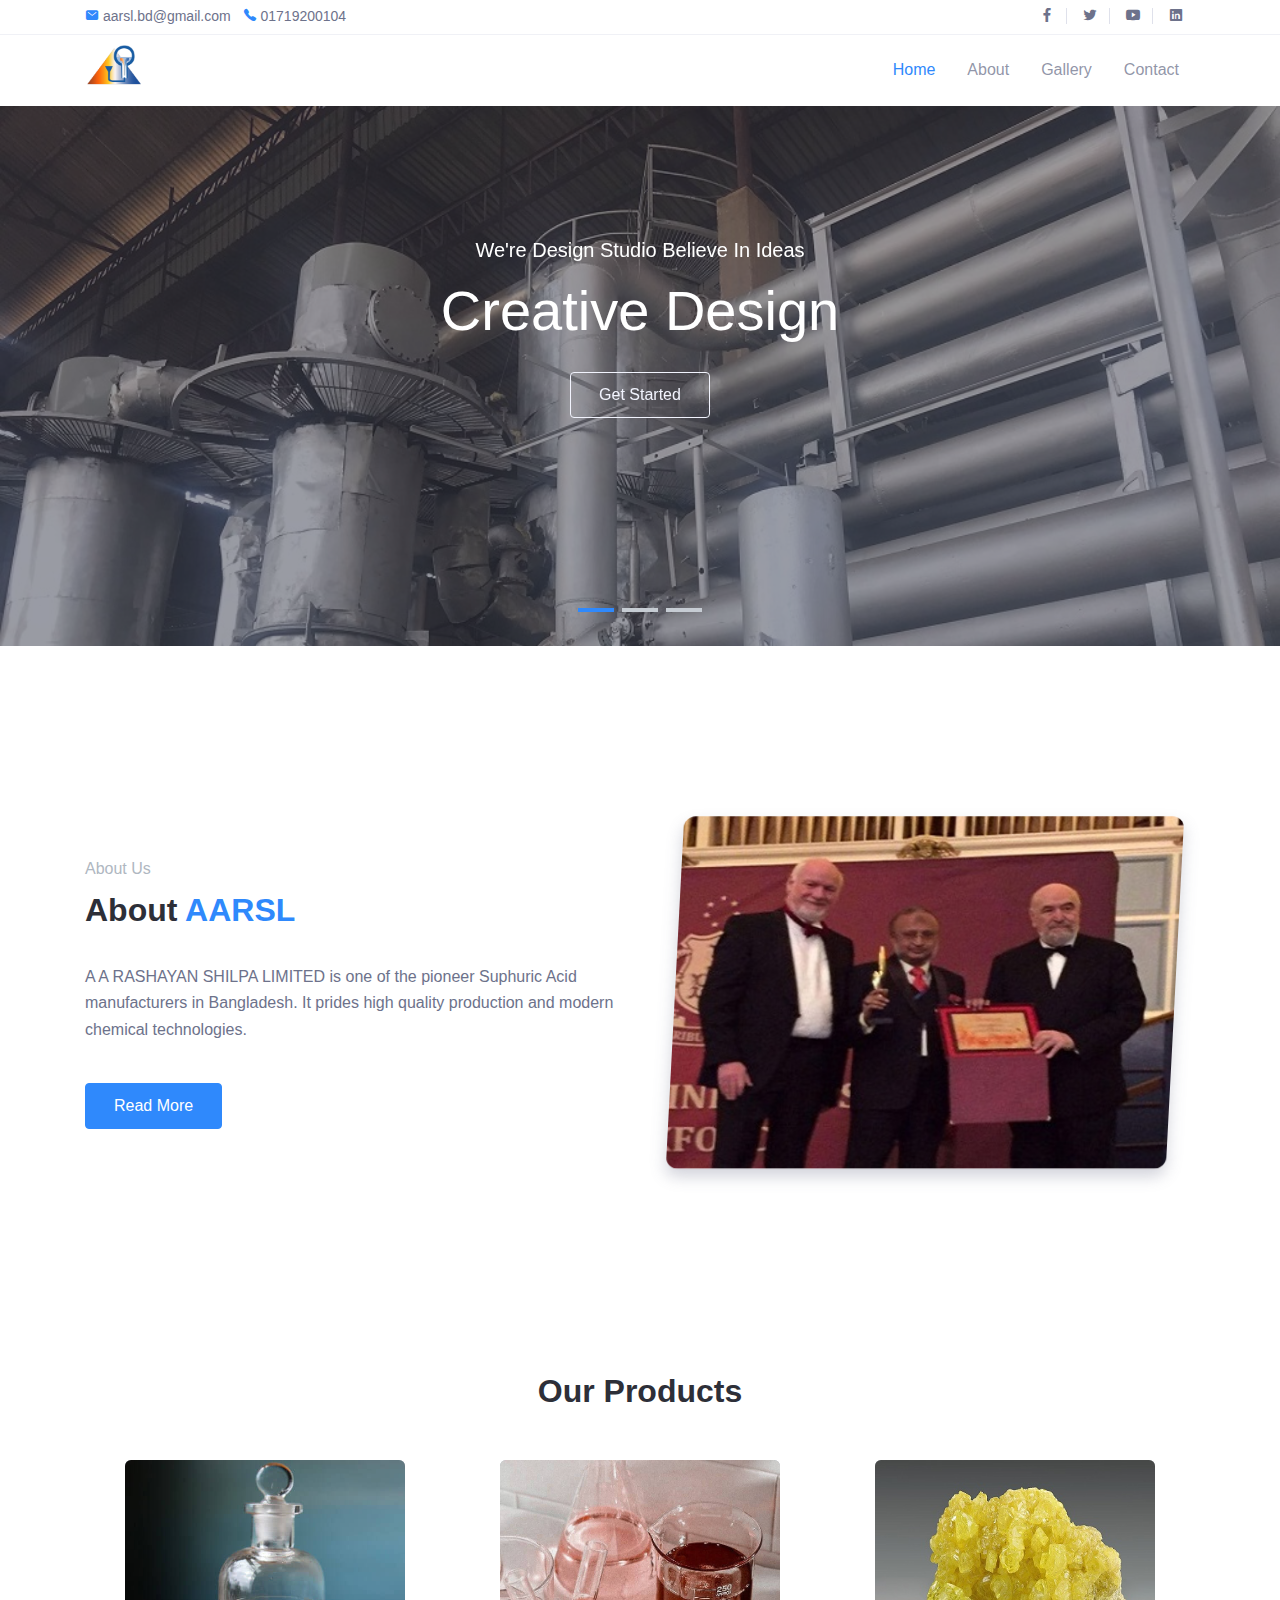
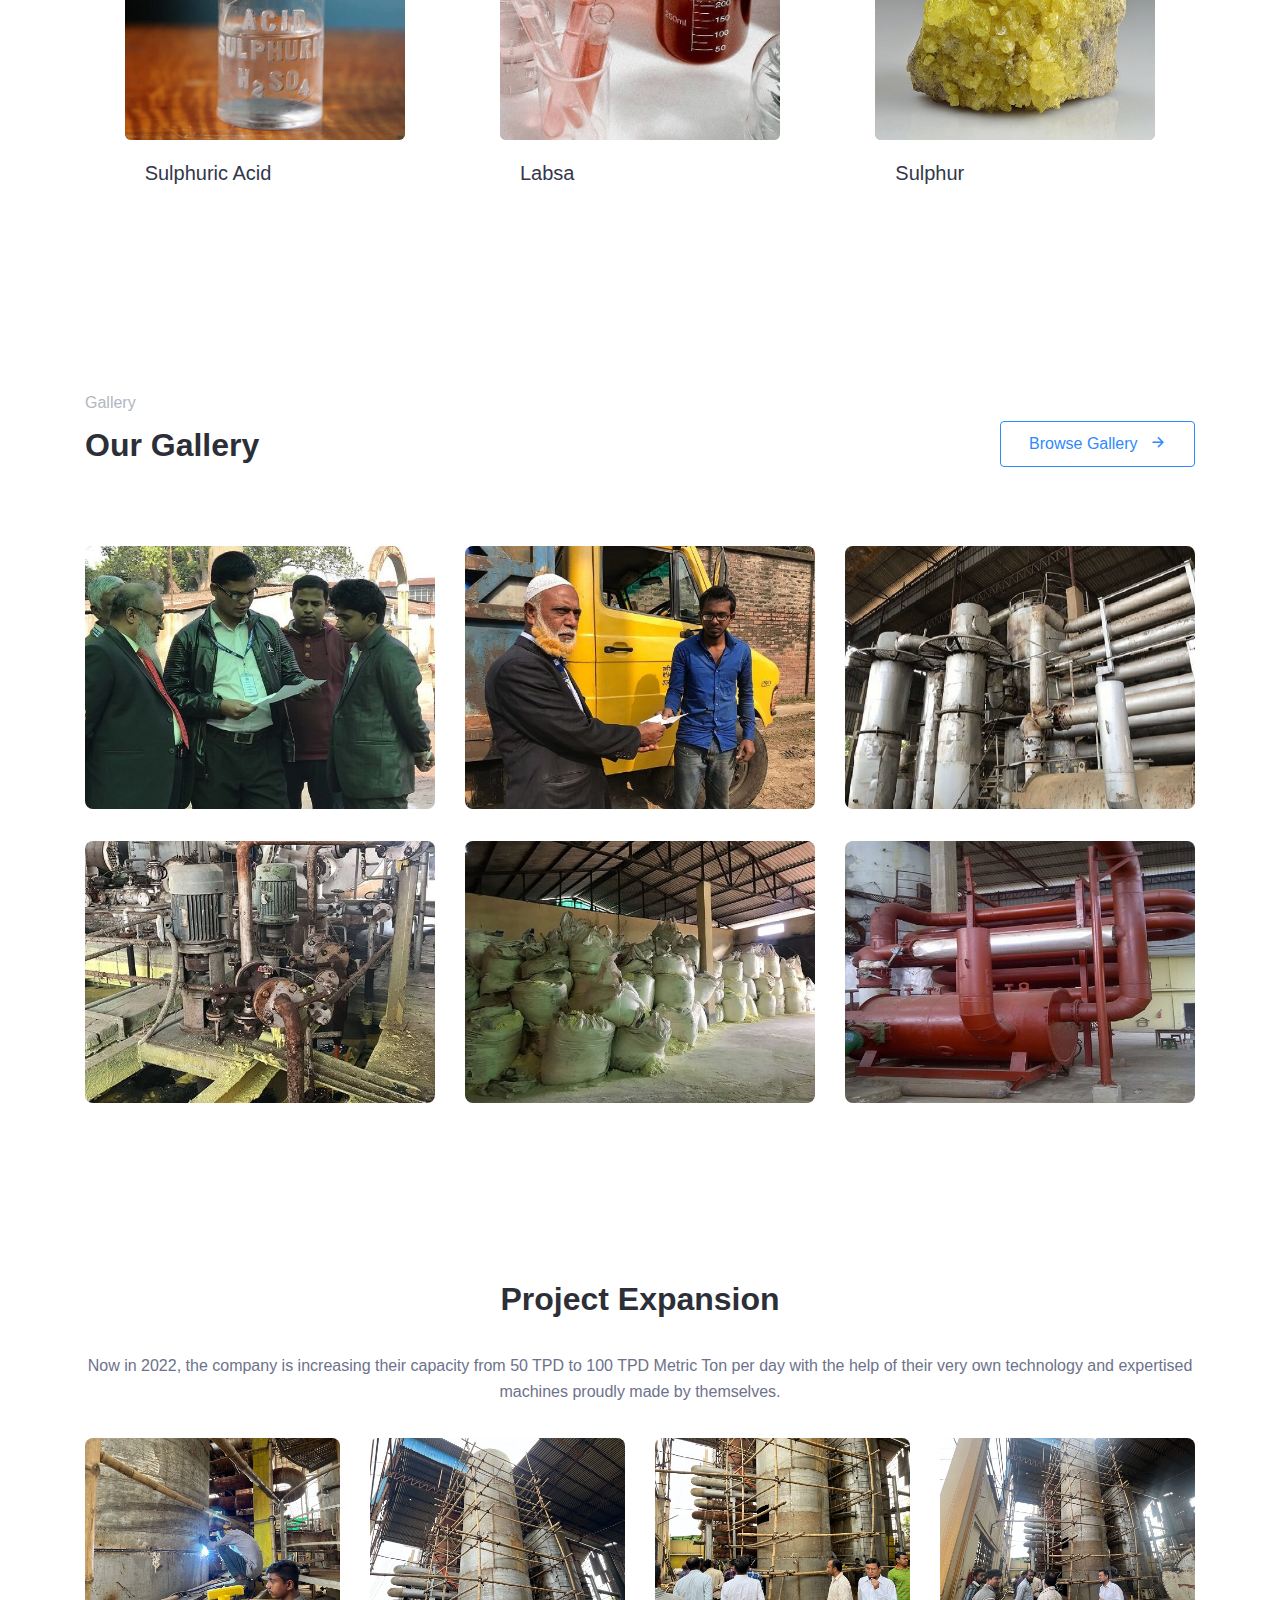
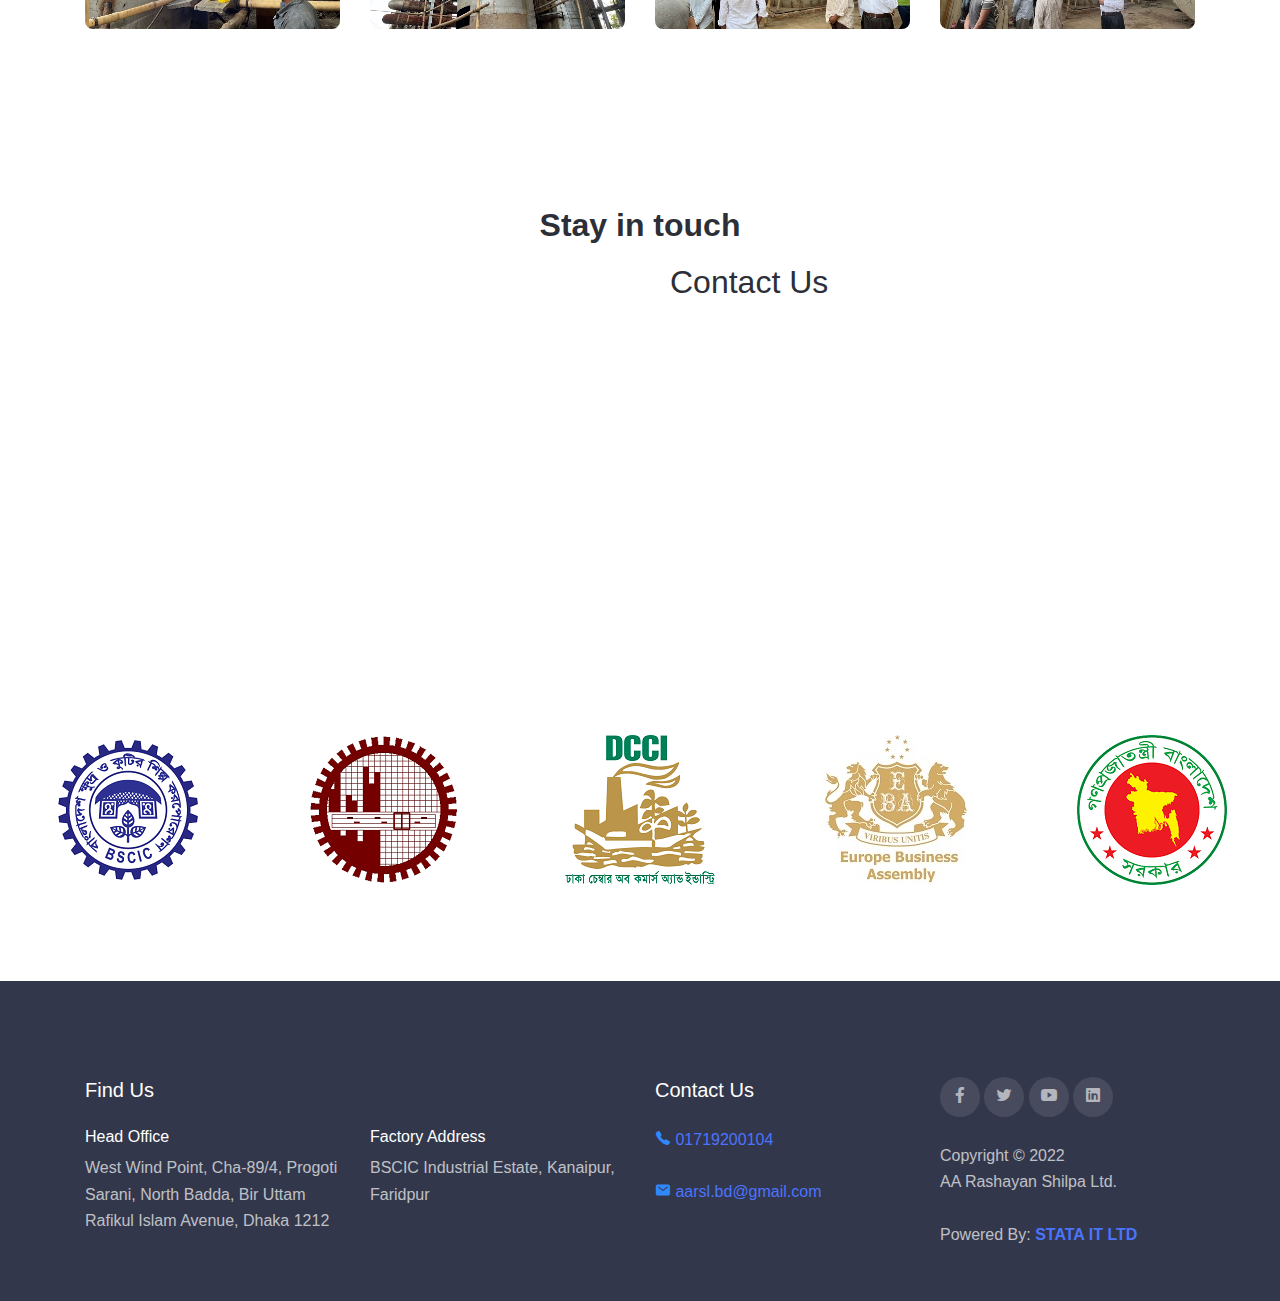
==== commit 36653dd5: "email and contact fix" ====
--- a/html/index.html
+++ b/html/index.html
@@ -631,31 +631,28 @@
               <div class="col-md-6 col-sm-12">
                 <div class="col-md-12 col-sm-12">
                   <div class="about-info">
-                    <div
-                      class="section-title wow fadeInUp"
-                      data-wow-delay="0.2s"
-                    >
+                    <div>
                       <h2>Contact Us</h2>
                     </div>
-
                     <div class="wow fadeInUp" data-wow-delay="0.4s">
                       <div class="mycontainer">
                         <div class="myrow">
                           <div class="mycol">
-                            <h4>Head Office</h4>
-                            <p>
+                            <h4 class="pl-4">Head Office</h4>
+                            <p class="pl-4">
                               West Wind Point, Cha-89/4, Progoti Sarani, North
                               Badda, Bir Uttam Rafikul Islam Avenue, Dhaka 1212,
                             </p>
                           </div>
-                          <div class="mycol">
+                          <div class="mycol pl-5">
                             <h4>Factory Address</h4>
                             <p>BSCIC Industrial Estate, Kanaipur, Faridpur</p>
                           </div>
                         </div>
                       </div>
                       <br />
-                      <button class="bg-danger">0 1 7 1 9 2 0 0 1 0 4</button>
+                      <span class="mai-call fg-primary"></span>
+                      <a href="tel:+0011223495">01719200104</a>
                       <hr />
                     </div>
                   </div>
@@ -698,7 +695,7 @@
     <footer class="page-footer">
       <div class="container">
         <div class="row">
-          <div class="col-lg-3 py-3">
+          <div class="col-lg-3 col-md-6 py-3">
             <h5>Find Us</h5>
             <h6>Head Office</h6>
             <p>
@@ -707,19 +704,26 @@
               Rafikul Islam Avenue, Dhaka 1212
             </p>
           </div>
-          <div class="col-lg-3 py-3">
+          <div class="col-lg-3 col-md-6 py-3">
             <h5 style="color: #33374b">Company</h5>
             <h6>Factory Address</h6>
             <p>BSCIC Industrial Estate, Kanaipur, Faridpur</p>
           </div>
 
-          <div class="col-lg-3 py-3">
+          <div class="col-lg-3 col-md-6 py-3">
             <h5>Contact Us</h5>
-            <p>01719200104</p>
-            <p>aarsl.bd@gmail.com</p>
-          </div>
-
-          <div class="col-lg-3 py-3">
+            <div>
+              <span class="mai-call fg-primary"></span>
+              <a href="tel:+0011223495">01719200104</a>
+            </div>
+            <br />
+            <div>
+              <span class="mai-mail fg-primary"></span>
+              <a href="mailto:contact@mail.com">aarsl.bd@gmail.com</a>
+            </div>
+          </div>
+
+          <div class="col-lg-3 col-md-6 py-3">
             <div class="sosmed-button">
               <a href="#"><span class="mai-logo-facebook-f"></span></a>
               <a href="#"><span class="mai-logo-twitter"></span></a>
--- a/assets/css/style.css
+++ b/assets/css/style.css
@@ -41,4 +41,24 @@
 
     position: absolute;
 
-}+}
+
+
+.mycol {
+    -ms-flex-preferred-size: 0;
+    flex-basis: 0;
+    -webkit-box-flex: 1;
+    -ms-flex-positive: 1;
+    flex-grow: 1;
+    max-width: 100%;
+  }
+
+  .myrow {
+    display: -webkit-box;
+    display: -ms-flexbox;
+    display: flex;
+    -ms-flex-wrap: wrap;
+    flex-wrap: wrap;
+    margin-right: -20px;
+    margin-left: -20px;
+  }